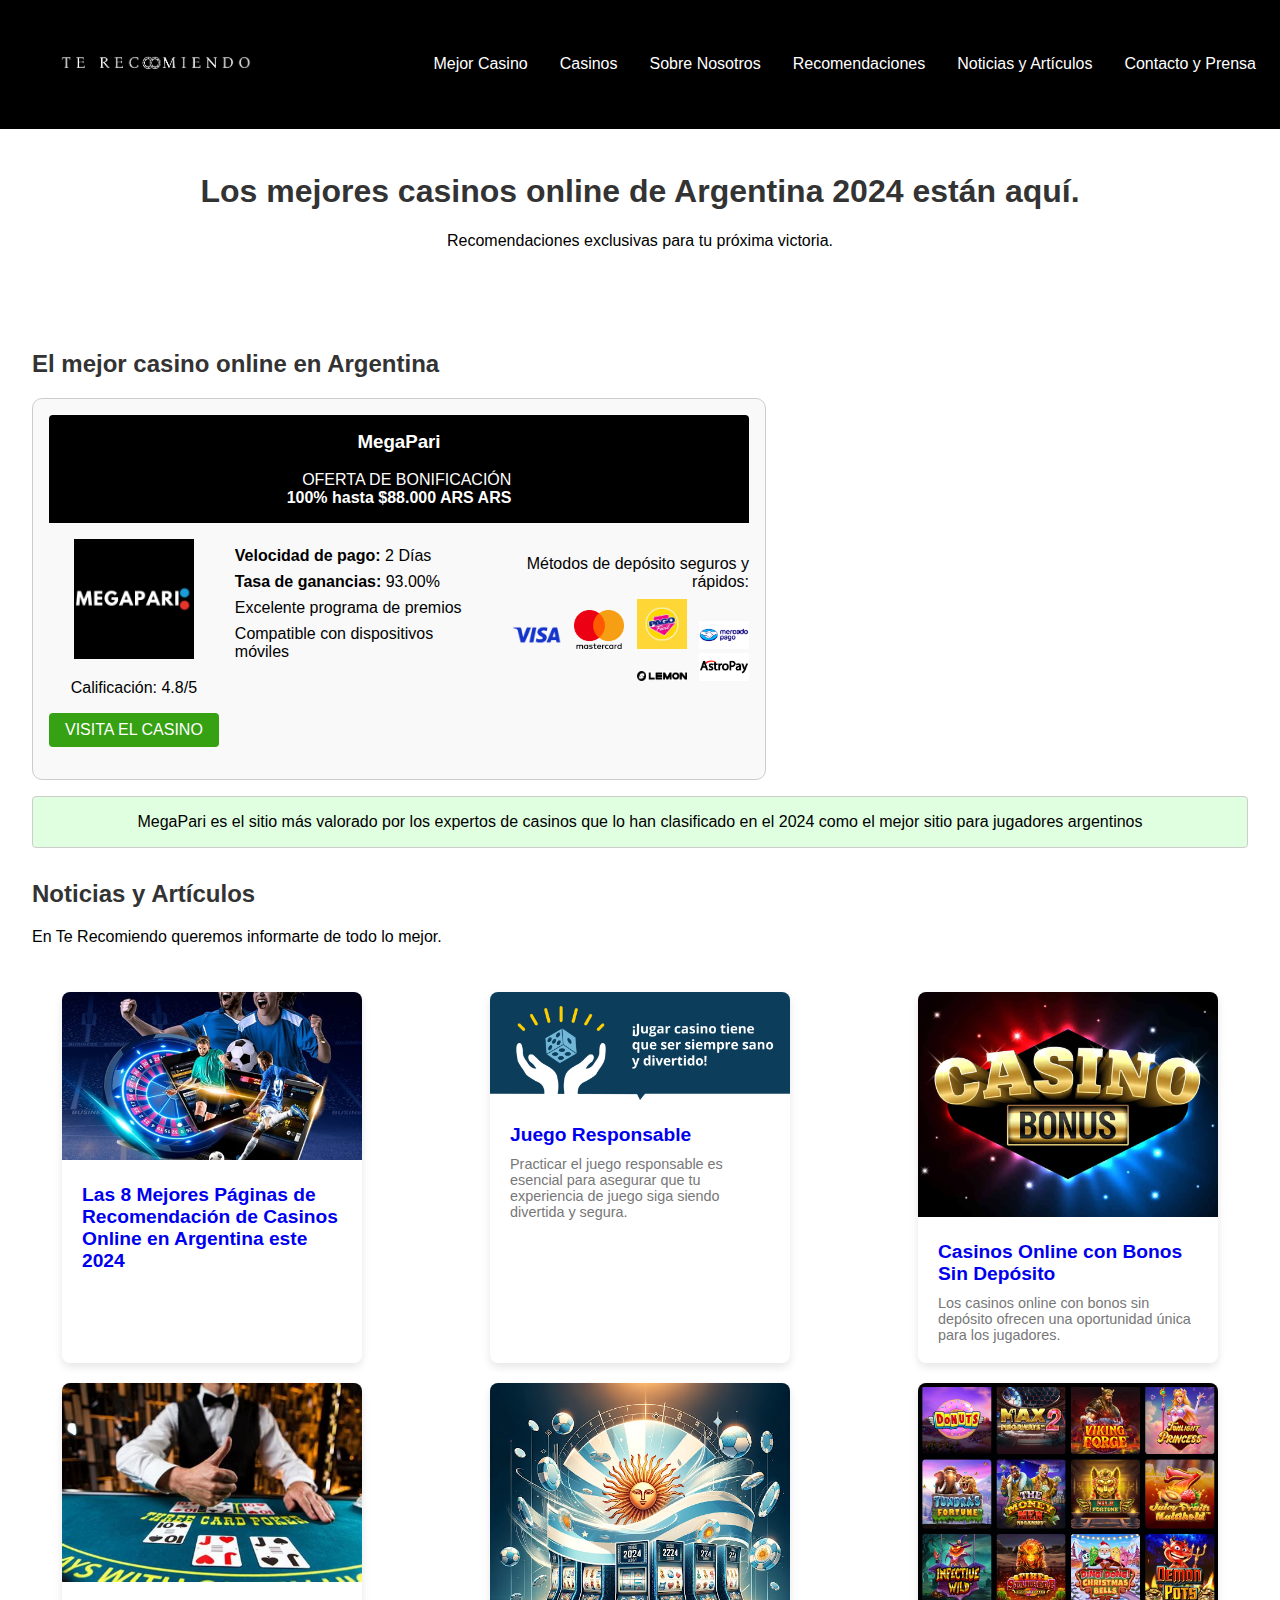
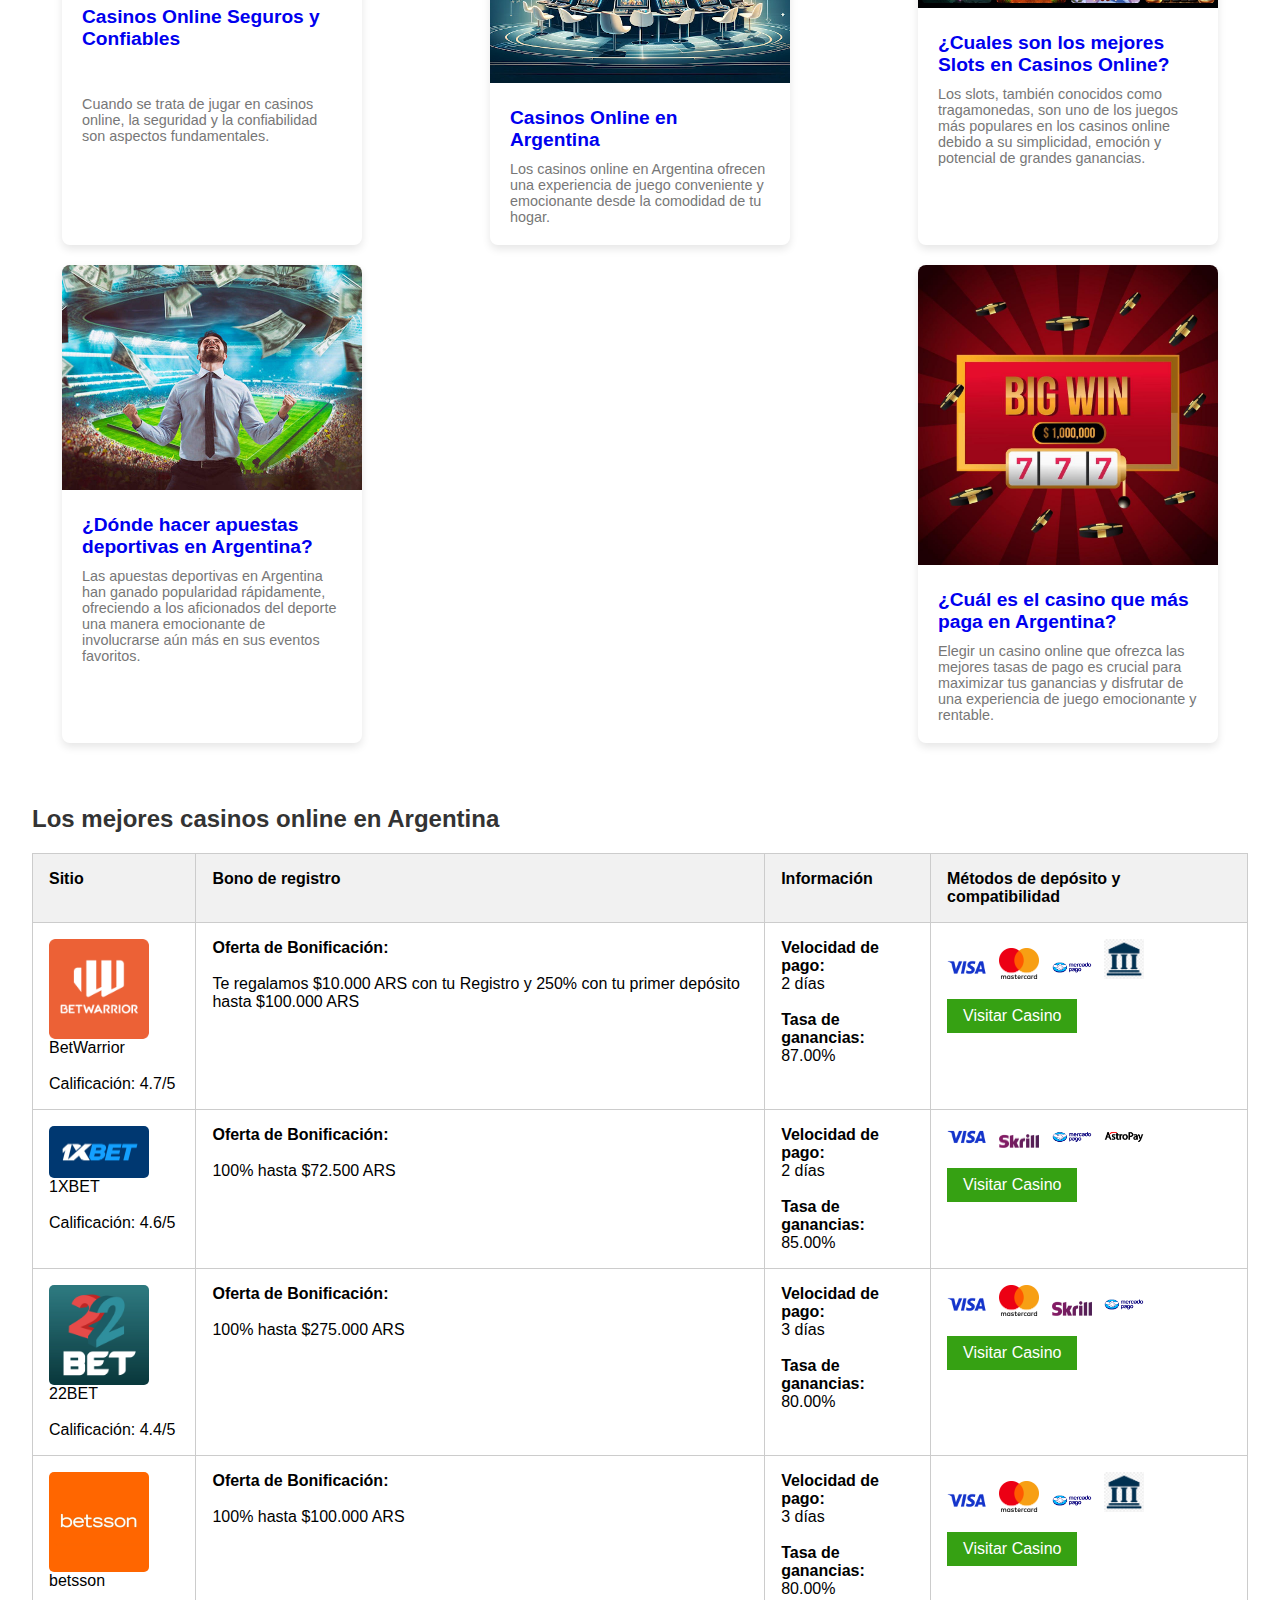
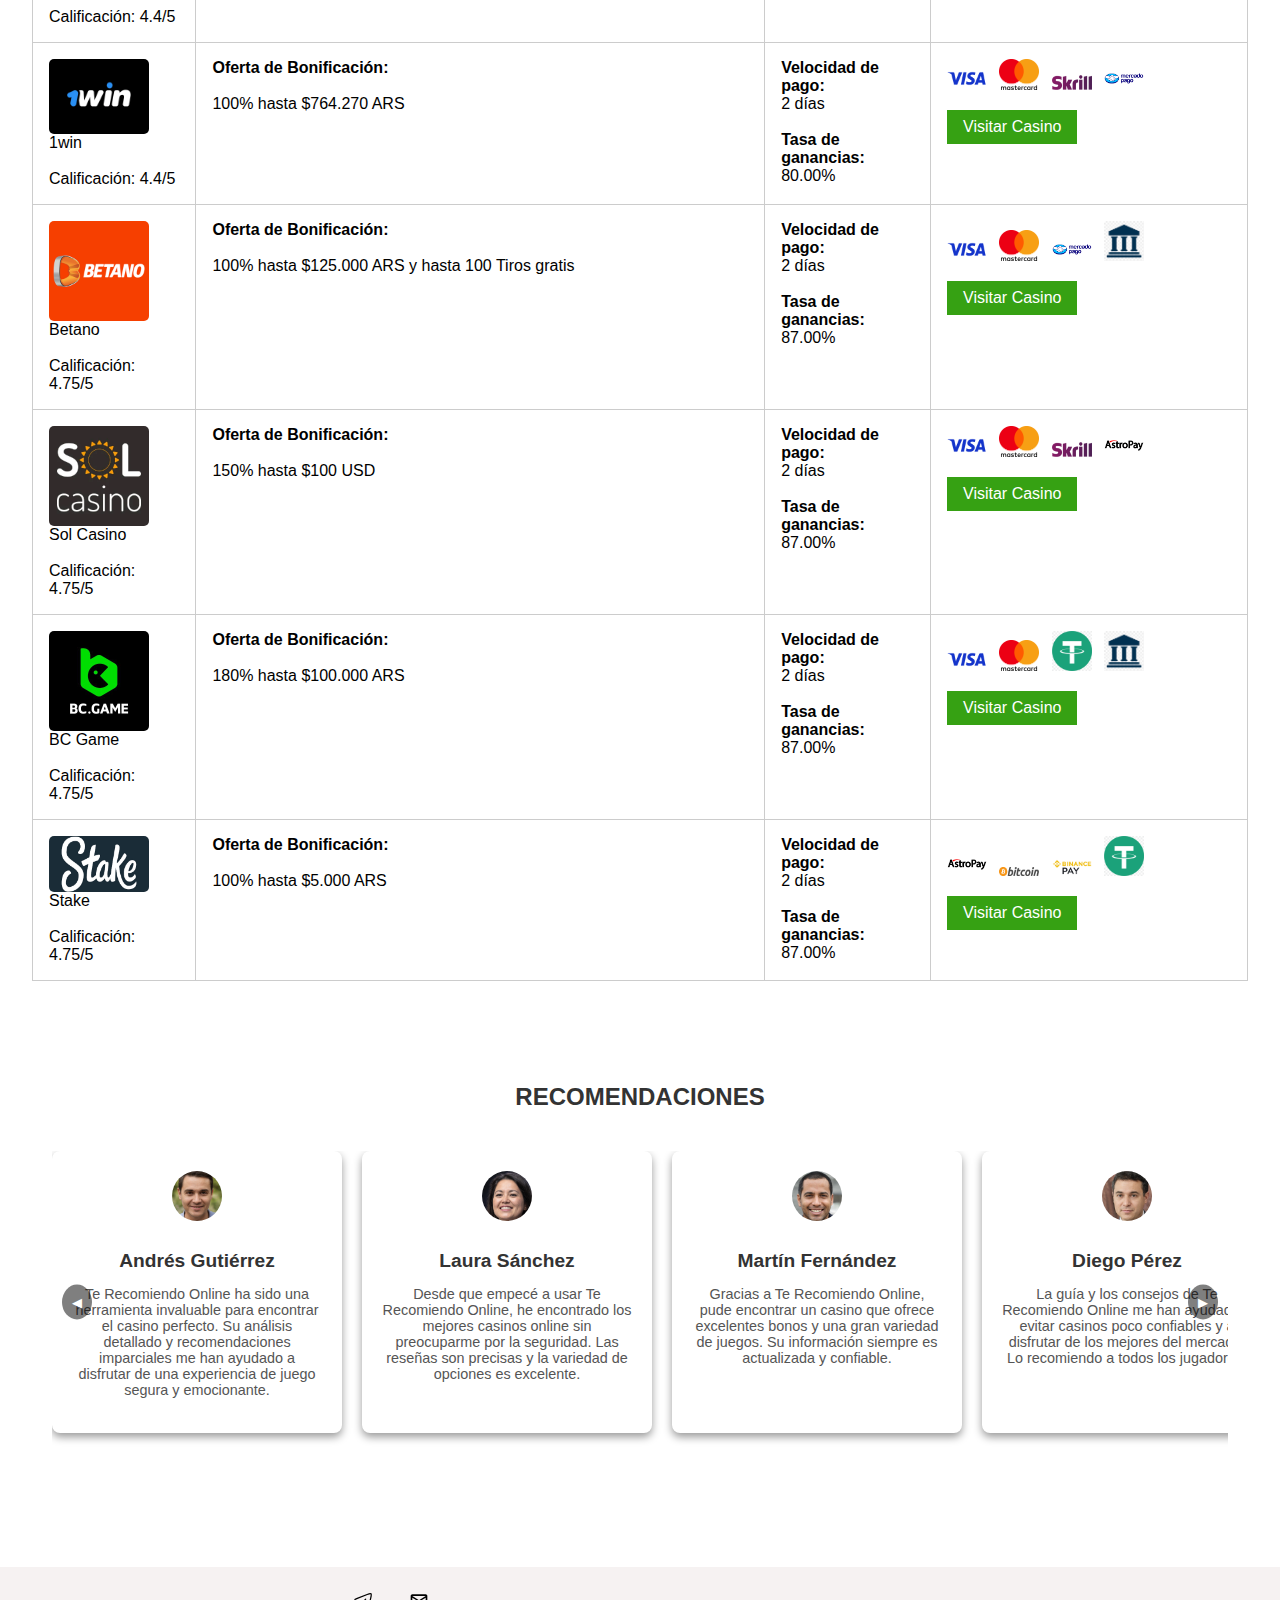
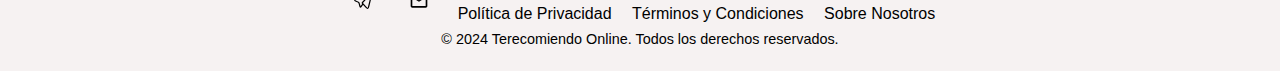
==== index.html @ bb2b89af "second commit" ====
<!DOCTYPE html>
<html lang="es">
<head>
    <meta charset="UTF-8">
    <meta name="viewport" content="width=device-width, initial-scale=1.0">
    <meta name="description" content="Las mejores recomendaciones de casinos online. Encuentra los mejores casinos y bonos para jugar, divertirte y ganar.">
    <title>Terecomiendo Online - Recomendaciones de Casinos online</title>
    <link rel="stylesheet" href="/styles/styles.css">
    <link rel="icon" href="./IMG/icon.jpg">
</head>
<!-- Google tag (gtag.js) -->
<script async src="https://www.googletagmanager.com/gtag/js?id=G-7JYGDJ4YCG"></script>
<script>
  window.dataLayer = window.dataLayer || [];
  function gtag(){dataLayer.push(arguments);}
  gtag('js', new Date());

  gtag('config', 'G-7JYGDJ4YCG');
</script>
<body>
    <header>
        <nav>
            <div class="logo">
                <a href="index.html">
                    <img src="./IMG/TRC.png" alt="Terecomiendo Online">
                </a>
            </div>
            <ul class="nav-links">
                <li><a href="#mejor-casino">Mejor Casino</a></li>
                <li><a href="#otros-casinos">Casinos</a></li>
                <li><a href="./pages/sobre-nosotros.html">Sobre Nosotros</a></li>
                <li><a href="#testimonial-carousel">Recomendaciones</a></li>
                <li><a href="#guiaTexth2">Noticias y Artículos</a></li>
                <li><a href="pages/contacto-y-prensa.html">Contacto y Prensa</a></li>
            </ul>
            <button class="nav-toggle" aria-label="toggle navigation">
                <span class="hamburger"></span>
            </button>
        </nav>
        
    </header>

    <main>
        <section id="inicio">
            <h1>Los mejores casinos online de Argentina 2024 están aquí.</h1>
            <p id="subInicio">Recomendaciones exclusivas para tu próxima victoria.</p>
        </section>

        <section id="mejor-casino">
            <h2>El mejor casino online en Argentina</h2>
            <div class="casino-destacado">
                <div class="casino-destacado-header">
                    <h3 id="textmp">MegaPari</h3><br>
                    <div class="casino-destacado-bonificacion">
                        <p>OFERTA DE BONIFICACIÓN</p>
                        <p><strong>100% hasta $88.000 ARS ARS</strong></p>
                    </div>
                </div>
                <div class="casino-destacado-info">
                    <div class="casino-destacado-logo">
                        <a href="https://refpaiozdg.top/L?tag=d_3089223m_25437c_&site=3089223&ad=25437&r=registration/" target="_blank">
                        <img src="./IMG/unnamed.png" alt="Logo de MegaPari">
                        </a>
                        
                        <p class="calificacion">Calificación: 4.8/5 <i class="icono-info"></i></p>
                        <a href="https://refpaiozdg.top/L?tag=d_3089223m_25437c_&site=3089223&ad=25437&r=registration/" target="_blank" class="boton">VISITA EL CASINO</a>
                    </div>
                    <div class="casino-destacado-detalles">
                        <p><strong>Velocidad de pago:</strong> 2 Días</p>
                        <p><strong>Tasa de ganancias:</strong> 93.00%</p>
                        <ul>
                            <li></li>
                            <li>Excelente programa de premios</li>
                            <li>Compatible con dispositivos móviles</li>
                        </ul>
                    </div>
                    <div class="casino-destacado-metodos">
                        <p>Métodos de depósito seguros y rápidos:</p>
                        <img src="./IMG/VISA-Logo.png" alt="Visa" class="metodo-deposito">
                        <img src="./IMG/Mastercard-logo.svg.png" alt="MasterCard" class="metodo-deposito">
                        <img src="./IMG/pagoFacil.jpeg" alt="Skrill" class="metodo-deposito">
                        <img src="./IMG/mplogo.png" alt="Neteller" class="metodo-deposito">
                        <img src="./IMG/lemon.png" alt="PayPal" class="metodo-deposito">
                        <img src="./IMG/Astropay.png" alt="AstroPay" class="metodo-deposito">
                    </div>
                </div>
            </div>
            <p class="casino-destacado-nota">MegaPari es el sitio más valorado por los expertos de casinos que lo han clasificado en el 2024 como el mejor sitio para jugadores argentinos</p>
        </section>

        <section id="guiaTexth2">
            <h2>Noticias y Artículos</h2>
            <p id="guiaTexthp">En Te Recomiendo queremos informarte de todo lo mejor.</p>
            <section class="card-container">
                <div class="card">
                    <img src="./IMG/MejoresCasinosOnline.jpg" alt="Mejores casinos online">
                    <div class="card-content">
                        <h3>
                        <a style="text-decoration: none;"href="./pages/Las-8-Mejores-Paginas-de-Recomendación-de-Casinos-Online-en-Argentina-este-2024.html" target="_blank">
                          Las 8 Mejores Páginas de Recomendación de Casinos Online en Argentina este 2024 </a>
                        </h3><br>
                        
                    </div>
                </div>
                <div class="card">
                    <img src="./IMG/bonosCasino.png" alt="Bonos de Casinos">
                    <div class="card-content">
                        <h3>
                            <a style="text-decoration: none;"href="./pages/juego-responsable.html" target="_blank" >Juego Responsable</a>
                        </h3>
                        <p>Practicar el juego responsable es esencial para asegurar que tu experiencia de juego siga siendo divertida y segura.</p><br><br><br><br>
                        <p></p>
                    </div>
                </div>
                <!-- Añade más tarjetas aquí -->
                <div class="card">
                    <img src="./IMG/bonoSinDepo.webp" alt="Bonos sin depósito">
                    <div class="card-content">
                        <h3>
                            <a style="text-decoration: none;"href="pages/Casinos-Online-con-Bonos-Sin-Depósito.html" target="_blank" >Casinos Online con Bonos Sin Depósito</a></h3>
                        <p>Los casinos online con bonos sin depósito ofrecen una oportunidad única para los jugadores.</p>
                    </div>
                </div>
                <div class="card">
                    <img src="./IMG/casinosConfiables.jpeg" alt="Casinos confiables">
                    <div class="card-content">
                        <h3>
                            <a style="text-decoration: none;"href="pages/Casinos-Online-Seguros-y-Confiables.html" target="_blank" >Casinos Online Seguros y Confiables</a>
                        </h3><br><br>
                        <p>Cuando se trata de jugar en casinos online, la seguridad y la confiabilidad son aspectos fundamentales.</p>
                    </div>
                </div>
                <div class="card">
                    <img src="./IMG/casinosEnArgentina.jpg" alt="Casinos Virtuales en Argentina">
                    <div class="card-content">
                        <h3>
                            <a style="text-decoration: none;"href="pages/Casinos-Online-en-Argentina.html" target="_blank" >Casinos Online en Argentina</a>
                        </h3>
                        <p>Los casinos online en Argentina ofrecen una experiencia de juego conveniente y emocionante desde la comodidad de tu hogar.</p>
                    </div>
                </div>
                <div class="card">
                    <img src="./IMG/MejoresSlots.jpg" alt="Mejores Slots">
                    <div class="card-content">
                        <h3>
                            <a style="text-decoration: none;"href="pages/Cuales-son-los-mejores-Slots-en-Casinos-Online.html" target="_blank" >¿Cuales son los mejores Slots en Casinos Online?</a>
                        </h3>
                        <p>Los slots, también conocidos como tragamonedas, son uno de los juegos más populares en los casinos online debido a su simplicidad, emoción y potencial de grandes ganancias.</p>
                    </div>
                </div>
                <div class="card">
                    <img src="./IMG/apuestasDeportivas.jpg" alt="Apuestas Deportivas">
                    <div class="card-content">
                        <h3>
                            <a style="text-decoration: none;"href="pages/Dónde-hacer-apuestas-deportivas-en-Argentina.html" target="_blank" >¿Dónde hacer apuestas deportivas en Argentina?</a>
                        </h3>
                        <p>Las apuestas deportivas en Argentina han ganado popularidad rápidamente, ofreciendo a los aficionados del deporte una manera emocionante de involucrarse aún más en sus eventos favoritos.</p>
                    </div>
                </div>
                <div class="card">
                    <img src="./IMG/bigwin.jpg" alt="el mejor pago">
                    <div class="card-content">
                        <h3>
                            <a style="text-decoration: none;"href="pages/Cuál-es-el-casino-que-más-paga-en-Argentina.html" target="_blank" >¿Cuál es el casino que más paga en Argentina?</a>
                        </h3>
                        <p>Elegir un casino online que ofrezca las mejores tasas de pago es crucial para maximizar tus ganancias y disfrutar de una experiencia de juego emocionante y rentable.</p>
                    </div>
                </div>
            </section>
            <!-- Añade más tarjetas aquí -->
        </section>
        

        <section id="otros-casinos">
            <h2>Los mejores casinos online en Argentina</h2>
            <table class="casino-lista">
                <thead>
                    <tr>
                        <th>Sitio</th>
                        <th>Bono de registro</th>
                        <th>Información</th>
                        <th>Métodos de depósito y compatibilidad</th>
                    </tr>
                </thead>
                <tbody>
                    <tr>
                        <td>
                            <a href="https://media.betwarrior.bet/redirect.aspx?pid=9849&bid=3060" target="_blank">
                                <img src="./IMG/betW.webp" alt="Logo de Bet Warrior" class="logo-casino">
                            </a>
                            
                            <div>BetWarrior</div><br>
                            <div>Calificación: 4.7/5</div>
                        </td>
                        <td>
                            <div id="oBText">Oferta de Bonificación:</div><br>
                            <div>Te regalamos $10.000 ARS con tu Registro y 250% con tu primer depósito hasta $100.000 ARS</div>
                        </td>
                        <td>
                            <div id="oBText">Velocidad de pago:</div>
                            <span>2 días</span><br><br>
                            <div id="oBText">Tasa de ganancias:</div>
                                <span>87.00%</span>
                        </td>
                        <td>
                            <img src="./IMG/VISA-Logo.png" alt="Visa" class="metodo-deposito">
                            <img src="/IMG/Mastercard-logo.svg.png" alt="MasterCard" class="metodo-deposito">
                            <img src="./IMG/mplogo.png" alt="Mercado Pago" class="metodo-deposito">
                            <img src="./IMG/transf.png" alt="Transferencia" class="metodo-deposito">
                            <a href="https://media.betwarrior.bet/redirect.aspx?pid=9849&bid=3060" target="_blank" class="boton">Visitar Casino</a>
                        </td>
                    </tr>
                    <tr>
                        <td>
                            <a href="https://refpa7921972.top/L?tag=d_3353317m_1599c_&site=3353317&ad=1599&r=registration" target="_blank">
                                <img src="./IMG/1xbet.jpg" alt="Logo de 1xbet" class="logo-casino">
                            </a>
                            <div>1XBET</div><br>
                            <div>Calificación: 4.6/5</div>
                        </td>
                        <td>
                            <div id="oBText">Oferta de Bonificación:</div><br>
                            <div>100% hasta $72.500 ARS</div>
                        </td>
                        <td>
                            <div id="oBText">Velocidad de pago:</div>
                            <span>2 días</span><br><br>
                            <div id="oBText">Tasa de ganancias:</div>
                                <span>85.00%</span>
                        </td>
                        <td>
                            <img src="./IMG/VISA-Logo.png" alt="Visa" class="metodo-deposito">
                            <img src="./IMG/Skrill_logo.svg.png" alt="Skrill" class="metodo-deposito">
                            <img src="./IMG/mplogo.png" alt="Mercado Pago" class="metodo-deposito">
                            <img src="./IMG/Astropay.png" alt="AstroPay" class="metodo-deposito">
                            <a href="https://refpa7921972.top/L?tag=d_3353317m_1599c_&site=3353317&ad=1599&r=registration" target="_blank" class="boton">Visitar Casino</a>
                        </td>
                    </tr>
                    <tr>
                        <td>
                            <a href="https://welcome.toptrendyinc.com/redirect.aspx?pid=91284&bid=1555&lpid=104" target="_blank">
                                <img src="./IMG/22bet-peru.jpg" alt="Logo de 22bet" class="logo-casino">
                            </a>
                            <div>22BET</div><br>
                            <div>Calificación: 4.4/5</div>
                        </td>
                        <td>
                            <div id="oBText">Oferta de Bonificación:</div><br>
                            <div>100% hasta $275.000 ARS</div>
                        </td>
                        <td>
                            <div id="oBText">Velocidad de pago:</div>
                            <span>3 días</span><br><br>
                            <div id="oBText">Tasa de ganancias:</div>
                                <span>80.00%</span>
                        </td>
                        <td>
                            <img src="./IMG/VISA-Logo.png" alt="Visa" class="metodo-deposito">
                            <img src="/IMG/Mastercard-logo.svg.png" alt="MasterCard" class="metodo-deposito">
                            <img src="./IMG/Skrill_logo.svg.png" alt="Skrill" class="metodo-deposito">
                            <img src="./IMG/mplogo.png" alt="Mercado Pago" class="metodo-deposito">
                            <a href="https://welcome.toptrendyinc.com/redirect.aspx?pid=91284&bid=1555&lpid=104" target="_blank" class="boton">Visitar Casino</a>
                        </td>
                    </tr>
                    <tr>
                        <td>
                            <a href="https://record.caba.betsson.bet.ar/_4Li_miPDtEPfeH1R4yNo9GNd7ZgqdRLk/1" target="_blank">
                            <img src="./IMG/descarga.webp" alt="Logo de betsson" class="logo-casino">
                            </a>
                            <div>betsson</div><br>
                            <div>Calificación: 4.4/5</div>
                        </td>
                        <td>
                            <div id="oBText">Oferta de Bonificación:</div><br>
                            <div>100% hasta $100.000 ARS</div>
                        </td>
                        <td>
                            <div id="oBText">Velocidad de pago:</div>
                            <span>3 días</span><br><br>
                            <div id="oBText">Tasa de ganancias:</div>
                                <span>80.00%</span>
                        </td>
                        <td>
                            <img src="./IMG/VISA-Logo.png" alt="Visa" class="metodo-deposito">
                            <img src="/IMG/Mastercard-logo.svg.png" alt="MasterCard" class="metodo-deposito">
                            <img src="./IMG/mplogo.png" alt="Mercado Pago" class="metodo-deposito">
                            <img src="./IMG/transf.png" alt="Trasferencia" class="metodo-deposito">
                            <a href="https://record.caba.betsson.bet.ar/_4Li_miPDtEPfeH1R4yNo9GNd7ZgqdRLk/1" target="_blank" class="boton">Visitar Casino</a>
                        </td>
                    </tr>
                    <tr>
                        <td>
                            <a href="https://1wnurc.com/?sub1=1WINBONOABRIL#fjq9" target="_blank">
                            <img src="./IMG/1win.webp" alt="Logo de Codere" class="logo-casino">
                            </a>                     
                            <div>1win</div><br>
                            <div>Calificación: 4.4/5</div>
                        </td>
                        <td>
                            <div id="oBText">Oferta de Bonificación:</div><br>
                            <div>100% hasta $764.270 ARS</div>
                        </td>
                        <td>
                            <div id="oBText">Velocidad de pago:</div>
                            <span>2 días</span><br><br>
                            <div id="oBText">Tasa de ganancias:</div>
                                <span>80.00%</span>
                        </td>
                        <td>
                            <img src="./IMG/VISA-Logo.png" alt="Visa" class="metodo-deposito">
                            <img src="/IMG/Mastercard-logo.svg.png" alt="MasterCard" class="metodo-deposito">
                            <img src="./IMG/Skrill_logo.svg.png" alt="Skrill" class="metodo-deposito">
                            <img src="./IMG/mplogo.png" alt="Mercado pago" class="metodo-deposito">
                            <a href="https://1wnurc.com/?sub1=1WINBONOABRIL#fjq9" target="_blank" class="boton">Visitar Casino</a>
                        </td>
                    </tr>
                    <tr>
                        <td>
                            <a href="https://gml-grp.com/C.ashx?btag=a_44361b_3280c_&affid=14740&siteid=44361&adid=3280&c=G-7JYGDJ4YCG" target="_blank">
                            <img src="./IMG/betano-logo-9D8AC1F4E0-seeklogo.com.png" alt="Logo de Betano" class="logo-casino">
                            </a>
                            
                            <div>Betano</div><br>
                            <div>Calificación: 4.75/5</div>
                        </td>
                        <td>
                            <div id="oBText">Oferta de Bonificación:</div><br>
                            <div>100% hasta $125.000 ARS y hasta 100 Tiros gratis</div>
                        </td>
                        <td>
                            <div id="oBText">Velocidad de pago:</div>
                            <span>2 días</span><br><br>
                            <div id="oBText">Tasa de ganancias:</div>
                                <span>87.00%</span>
                        </td>
                        <td>
                            <img src="./IMG/VISA-Logo.png" alt="Visa" class="metodo-deposito">
                            <img src="/IMG/Mastercard-logo.svg.png" alt="MasterCard" class="metodo-deposito">
                            <img src="./IMG/mplogo.png" alt="Skrill" class="metodo-deposito">
                            <img src="./IMG/transf.png" alt="Skrill" class="metodo-deposito">
                            <a href="https://gml-grp.com/C.ashx?btag=a_44361b_3280c_&affid=14740&siteid=44361&adid=3280&c=G-7JYGDJ4YCG" target="_blank" class="boton">Visitar Casino</a>
                        </td>
                    </tr>
                    <tr>
                        <td>
                            <a href="https://solcasino.life/ceec146c0" target="_blank">
                            <img src="./IMG/Sol-Casino-400x400-1.webp" alt="Logo de Sol Casino" class="logo-casino">
                            </a>
                            
                            <div>Sol Casino</div><br>
                            <div>Calificación: 4.75/5</div>
                        </td>
                        <td>
                            <div id="oBText">Oferta de Bonificación:</div><br>
                            <div>150% hasta $100 USD</div>
                        </td>
                        <td>
                            <div id="oBText">Velocidad de pago:</div>
                            <span>2 días</span><br><br>
                            <div id="oBText">Tasa de ganancias:</div>
                                <span>87.00%</span>
                        </td>
                        <td>
                            <img src="./IMG/VISA-Logo.png" alt="Visa" class="metodo-deposito">
                            <img src="/IMG/Mastercard-logo.svg.png" alt="MasterCard" class="metodo-deposito">
                            <img src="./IMG/Skrill_logo.svg.png" alt="Skrill" class="metodo-deposito">
                            <img src="./IMG/Astropay.png" alt="Astro pay" class="metodo-deposito">
                            <a href="https://solcasino.life/ceec146c0" target="_blank" class="boton">Visitar Casino</a>
                        </td>
                    </tr>
                    <tr>
                        <td>
                            <a href="https://bc.game/i-1voro6ocz-n/" target="_blank">
                            <img src="./IMG/bcgame.jpeg" alt="Logo de bC Game" class="logo-casino">
                            </a>
                            <div>BC Game</div><br>
                            <div>Calificación: 4.75/5</div>
                        </td>
                        <td>
                            <div id="oBText">Oferta de Bonificación:</div><br>
                            <div>180% hasta $100.000 ARS</div>
                        </td>
                        <td>
                            <div id="oBText">Velocidad de pago:</div>
                            <span>2 días</span><br><br>
                            <div id="oBText">Tasa de ganancias:</div>
                                <span>87.00%</span>
                        </td>
                        <td>
                            <img src="./IMG/VISA-Logo.png" alt="Visa" class="metodo-deposito">
                            <img src="/IMG/Mastercard-logo.svg.png" alt="MasterCard" class="metodo-deposito">
                            <img src="./IMG/usdtlogo.png" alt="USDT" class="metodo-deposito">
                            <img src="./IMG/transf.png" alt="Transferencia" class="metodo-deposito">
                            <a href="https://bc.game/i-1voro6ocz-n/" target="_blank" class="boton">Visitar Casino</a>
                        </td>
                    </tr>
                    <tr>
                        <td>
                            <a href="https://stake.com/?c=X79rMQr5" target="_blank">
                            <img src="./IMG/eab42419ab.png" alt="Logo de Stake" class="logo-casino">
                            </a>
                            
                            <div>Stake</div><br>
                            <div>Calificación: 4.75/5</div>
                        </td>
                        <td>
                            <div id="oBText">Oferta de Bonificación:</div><br>
                            <div>100% hasta $5.000 ARS</div>
                        </td>
                        <td>
                            <div id="oBText">Velocidad de pago:</div>
                            <span>2 días</span><br><br>
                            <div id="oBText">Tasa de ganancias:</div>
                                <span>87.00%</span>
                    
                        </td>
                        <td>
                            <img src="./IMG/Astropay.png" alt="AstroPay" class="metodo-deposito">
                            <img src="./IMG/btclogo.png" alt="BTC" class="metodo-deposito">
                            <img src="./IMG/binancepay.png" alt="Binance Pay" class="metodo-deposito">
                            <img src="./IMG/usdtlogo.png" alt="USDT" class="metodo-deposito">
                            <a href="https://stake.com/?c=X79rMQr5" target="_blank" class="boton">Visitar Casino</a>
                        </td>
                    </tr>
                    <!-- Añadir más casinos según sea necesario -->
                </tbody>
            </table>
        </section>

        <section class="testimonial-section">
            <h2>RECOMENDACIONES</h2>
            <div class="carousel-container">
                <button class="carousel-control left" id="left-arrow">&#9664;</button>
                <div class="testimonial-carousel" id="testimonial-carousel">
                    <div class="testimonial">
                        <img src="./IMG/persona1.png" alt="Andrés Gutiérrez">
                        <h3>Andrés Gutiérrez</h3>
                        <p>Te Recomiendo Online ha sido una herramienta invaluable para encontrar el casino perfecto. Su análisis detallado y recomendaciones imparciales me han ayudado a disfrutar de una experiencia de juego segura y emocionante.</p>
                    </div>
                    <div class="testimonial">
                        <img src="./IMG/persona4.png" alt="Laura Sánchez">
                        <h3>Laura Sánchez</h3>
                        <p>Desde que empecé a usar Te Recomiendo Online, he encontrado los mejores casinos online sin preocuparme por la seguridad. Las reseñas son precisas y la variedad de opciones es excelente.</p>
                    </div>
                    <div class="testimonial">
                        <img src="./IMG/persona2.png" alt="Martín Fernández">
                        <h3>Martín Fernández</h3>
                        <p>Gracias a Te Recomiendo Online, pude encontrar un casino que ofrece excelentes bonos y una gran variedad de juegos. Su información siempre es actualizada y confiable.</p>
                    </div>
                    <div class="testimonial">
                        <img src="./IMG/persona3.png" alt="Diego Pérez">
                        <h3>Diego Pérez</h3>
                        <p>La guía y los consejos de Te Recomiendo Online me han ayudado a evitar casinos poco confiables y a disfrutar de los mejores del mercado. Lo recomiendo a todos los jugadores.</p>
                    </div>
                    <div class="testimonial">
                        <img src="./IMG/persona8.jpg" alt="Ana Tinetti">
                        <h3>Ana Tinetti</h3>
                        <p>Me encanta Te Recomiendo Online porque sus recomendaciones son siempre acertadas. He probado varios casinos sugeridos por ellos y todos han superado mis expectativas.</p>
                    </div>
                    <div class="testimonial">
                        <img src="./IMG/persona5.png" alt="Juan López">
                        <h3>Juan López</h3>
                        <p>Te Recomiendo Online es mi página de referencia cuando busco nuevos casinos para probar. Su enfoque en la seguridad y la variedad de juegos es insuperable.</p>
                    </div>
                    <div class="testimonial">
                        <img src="./IMG/persona6.jpeg" alt="Roberto Martínez">
                        <h3>Roberto Martínez</h3>
                        <p>La claridad y la profundidad de las reseñas en Te Recomiendo Online me han permitido tomar decisiones informadas y disfrutar de mis juegos favoritos con total tranquilidad.</p>
                    </div>
                    <div class="testimonial">
                        <img src="./IMG/persona7.jpeg" alt="Carlos Francicca">
                        <h3>Carlos Francicca</h3>
                        <p>Como jugador habitual, siempre busco nuevas opciones de casinos y Te Recomiendo Online nunca me ha decepcionado. Sus reseñas detalladas y objetivas son muy útiles.</p>
                    </div>
                </div>
                <button class="carousel-control right" id="right-arrow">&#9654;</button>
            </div>
        </section>
    </main>

    <footer>
        <div class="footer-content">
            <a href="https://t.me/Terecomiendo_online">
            <svg xmlns="http://www.w3.org/2000/svg" width="20px" height="20px" viewBox="0 0 24 24"><path fill="none" stroke="currentColor" stroke-linecap="round" stroke-linejoin="round" stroke-width="1.5" d="m11.985 15.408l3.242 3.686c1.2 1.365 1.801 2.048 2.43 1.881c.628-.166.844-1.064 1.275-2.861l2.39-9.968c.665-2.768.997-4.151.259-4.834s-2.017-.175-4.575.84L5.14 8.865c-2.046.813-3.069 1.219-3.134 1.917a1 1 0 0 0 0 .214c.063.699 1.084 1.108 3.128 1.927c.925.371 1.388.557 1.72.912q.056.06.108.124c.306.38.436.88.697 1.876l.489 1.867c.253.97.38 1.456.713 1.522s.622-.336 1.201-1.141zm0 0l-.317-.33c-.362-.378-.543-.566-.543-.8s.18-.423.543-.8l3.573-3.724" color="currentColor"/></svg>
            </a>
            <a href="terecomiendo.online@gmail.com">
                <svg xmlns="http://www.w3.org/2000/svg" width="20px" height="20px" viewBox="0 0 24 24"><path fill="currentColor" d="M4 20q-.825 0-1.412-.587T2 18V6q0-.825.588-1.412T4 4h16q.825 0 1.413.588T22 6v12q0 .825-.587 1.413T20 20zm8-7L4 8v10h16V8zm0-2l8-5H4zM4 8V6v12z"/></svg>
            </a>
            <a href="./pages/Politica-de-Privacidad.html">Política de Privacidad</a>
            <a href="pages/Terminos-y-Condiciones.html">Términos y Condiciones</a>
            <a href="pages/sobre-nosotros.html">Sobre Nosotros</a>
            <p>&copy; 2024 Terecomiendo Online. Todos los derechos reservados.</p>
        </div>
    </footer>
    
    

    <script src="./scripts/scripts.js"></script>
</body>
</html>
---- styles/styles.css ----
/* Estilos base */
body {
    font-family: sans-serif;
    margin: 0;
    padding: 0;
}

header {
    background-color: black;
    color: #fff;
    padding: 1rem;
    margin-bottom: 100px;
    position: fixed;
    width: 100%;
    top: 0;
    left: 0;
    z-index: 1000;
}

main {
    padding: 2rem;
    margin-top: 120px; /* Ajusta este valor para que no se superponga el contenido inicial con el navbar */
}

/* Estilos para la barra de navegación */
nav {
    display: flex;
    justify-content: space-between;
    align-items: center;
    max-width: 1200px;
    margin: 0 auto;
    padding: 0 1rem;
}

.logo img {
    width: 200px;
    height: auto;
}

.nav-links {
    list-style: none;
    display: flex;
    margin: 0;
    padding: 0;
}

.nav-links li {
    margin-left: 2rem;
}

.nav-links a {
    color: #fff;
    text-decoration: none;
    font-size: 1rem;
    transition: color 0.3s ease;
}

.nav-links a:hover {
    color: #35bd07;
}

/* Botón de toggle */
.nav-toggle {
    display: none;
    flex-direction: column;
    cursor: pointer;
}

.nav-toggle .hamburger {
    height: 2px;
    width: 25px;
    background: #fff;
    border-radius: 5px;
    position: relative;
}

.nav-toggle .hamburger::before,
.nav-toggle .hamburger::after {
    content: '';
    position: absolute;
    height: 100%;
    width: 100%;
    background: inherit;
    border-radius: inherit;
    transition: transform 0.3s ease;
}

.nav-toggle .hamburger::before {
    transform: translateY(-8px);
}

.nav-toggle .hamburger::after {
    transform: translateY(8px);
}

/* Estilos responsivos */
@media (max-width: 768px) {
    .nav-links {
        position: absolute;
        right: 0;
        top: 70px;
        height: calc(100vh - 70px);
        background: #333;
        flex-direction: column;
        align-items: center;
        width: 100%;
        transform: translateX(100%);
        transition: transform 0.3s ease;
        display: none; /* Ocultar inicialmente */
    }

    .nav-links.open {
        display: flex; /* Mostrar cuando esté abierto */
        transform: translateX(0);
    }

    .nav-links li {
        margin: 2rem 0;
    }

    .nav-links a {
        font-size: 1.5rem;
    }

    .nav-toggle {
        display: flex;
    }

    .logo img {
        width: 150px;
    }
}

section {
    margin-bottom: 2rem;
}

h1, h2, h3 {
    color: #333;
}

#subInicio {
    text-align: center;
    margin-bottom: 100px;
}

h1 {
    text-align: center;
}

#textmp {
    color: white;
}

/* Estilos para el casino destacado */
.casino-destacado {
    border: 1px solid #ccc;
    padding: 1rem;
    width: 100%;
    max-width: 700px;
    margin-bottom: 1rem;
    background-color: #f9f9f9;
    display: flex;
    flex-direction: column;
    border-radius: 10px;
}

.casino-destacado-header {
    background-color: black;
    color: #fff;
    padding: 1rem;
    display: flex;
    justify-content: space-between;
    align-items: center;
    border-top-left-radius: 4px;
    border-top-right-radius: 4px;
    flex-direction: column;
}

.casino-destacado-header h3 {
    margin: 0;
}

.casino-destacado-bonificacion {
    text-align: right;
}

.casino-destacado-bonificacion p {
    margin: 0;
}

.casino-destacado-info {
    display: flex;
    justify-content: space-between;
    padding: 1rem 0;
}

.casino-destacado-logo {
    display: flex;
    flex-direction: column;
    align-items: center;
    text-align: center;
}

.casino-destacado-logo img {
    width: 120px;
    height: auto;
    margin-bottom: 0.5rem;
}

.casino-destacado-logo .calificacion {
    margin: 0.5rem 0;
}

.casino-destacado-logo .boton {
    display: inline-block;
    padding: 0.5rem 1rem;
    background-color: #36a113;
    color: #fff;
    text-decoration: none;
    border-radius: 4px;
    margin-top: 0.5rem;
}

.casino-destacado-logo .boton:hover {
    background-color: #35bd07;
}

.casino-destacado-detalles {
    flex: 1;
    padding: 0 1rem;
}

.casino-destacado-detalles p {
    margin: 0.5rem 0;
}

.casino-destacado-detalles ul {
    list-style-type: none;
    padding: 0;
    margin: 0;
}

.casino-destacado-detalles ul li {
    margin-bottom: 0.5rem;
}

.casino-destacado-metodos {
    text-align: right;
    flex: 1;
}

.casino-destacado-metodos p {
    margin-bottom: 0.5rem;
}

.casino-destacado-metodos .metodo-deposito {
    width: 50px;
    height: auto;
    margin-left: 0.5rem;
}

.casino-destacado-nota {
    background-color: #e0ffe0;
    padding: 1rem;
    border: 1px solid #ccc;
    margin-top: 1rem;
    text-align: center;
    border-radius: 4px;
}

#oBText {
    font-weight: bold;
}

/* Estilos responsive */
@media (max-width: 768px) {
    .casino-destacado-info {
        flex-direction: column;
        align-items: center;
        text-align: center;
    }

    .casino-destacado-detalles {
        padding: 1rem 0;
    }

    .casino-destacado-metodos {
        text-align: center;
    }

    .casino-destacado-metodos .metodo-deposito {
        margin-left: 0.5rem;
        margin-right: 0.5rem;
    }
}

.casino-lista {
    width: 100%;
    border-collapse: collapse;
    margin-bottom: 2rem;
}

.casino-lista th, .casino-lista td {
    border: 1px solid #ccc;
    padding: 1rem;
    text-align: left;
    vertical-align: top;
}

.casino-lista th {
    background-color: #f1f1f1;
    font-weight: bold;
}

.casino-lista td img.logo-casino {
    width: 100px;
    height: auto;
    object-fit: cover;
    margin-right: 1rem;
    display: block;
    border-radius: 5px;
}

.casino-lista td img.metodo-deposito {
    width: 40px;
    height: auto;
    object-fit: contain;
    margin-right: 0.5rem;
}

.casino-lista .boton {
    display: inline-block;
    padding: 0.5rem 1rem;
    background-color: #36a113;
    color: #fff;
    text-decoration: none;
    text-align: center;
    margin-top: 1rem;
}

.casino-lista .boton:hover {
    background-color: #35bd07;
}

.botonDest {
    display: inline-block;
    padding: 0.5rem 1rem;
    background-color: #36a113;
    color: #fff;
    text-decoration: none;
    text-align: center;
    margin-top: 1rem;
}

.card-container {
    display: flex;
    flex-wrap: wrap;
    justify-content: center;
    padding: 20px;
}

.card {
    background-color: #fff;
    border-radius: 8px;
    box-shadow: 0 4px 8px rgba(0, 0, 0, 0.1);
    margin: 10px;
    overflow: hidden;
    width: 100%;
    max-width: 300px;
    transition: transform 0.3s ease;
    cursor: pointer;
}

.card img {
    width: 100%;
    height: auto;
}

.card-content {
    padding: 20px;
}

.card-content h3 {
    margin: 0 0 10px;
    font-size: 1.2em;
}

.card-content p {
    color: #777;
    font-size: 0.9em;
    margin: 0;
}

.card:hover {
    transform: translateY(-5px);
}

/* Media queries for responsiveness */
@media (min-width: 600px) {
    .card {
        width: calc(50% - 40px);
    }
}

@media (min-width: 900px) {
    .card {
        width: calc(33.33% - 40px);
    }
}

@media (min-width: 1200px) {
    .card-container {
        justify-content: space-between;
    }

    .card {
        width: calc(33.33% - 20px); /* Ensures there are 3 cards per row with spacing */
    }
}

.testimonial-section {
    text-align: center;
    padding: 50px 20px;
    color: #fff;
}

.testimonial-section h2 {
    margin-bottom: 40px;
    font-size: 1.5em;
}

.carousel-container {
    position: relative;
    max-width: 100%;
    overflow: hidden;
}

.testimonial-carousel {
    display: flex;
    overflow-x: auto;
    scroll-snap-type: x mandatory;
    gap: 20px;
    padding-bottom: 20px;
    -webkit-overflow-scrolling: touch;
}

.testimonial-carousel::-webkit-scrollbar {
    display: none;
}

.testimonial {
    background-color: #fff;
    color: #000;
    border-radius: 8px;
    box-shadow: 0 4px 8px rgba(0, 0, 0, 0.4);
    flex: 0 0 auto;
    width: 300px; /* Ajustar el ancho según sea necesario */
    padding: 20px;
    scroll-snap-align: center;
}

.testimonial img {
    width: 50px;
    height: 50px;
    border-radius: 50%;
    object-fit: cover;
    margin-bottom: 15px;
}

.testimonial h3 {
    margin: 10px 0;
    font-size: 1.2em;
}

.testimonial p {
    font-size: 0.9em;
    color: #555;
}

.carousel-control {
    position: absolute;
    top: 50%;
    transform: translateY(-50%);
    background-color: rgba(0, 0, 0, 0.5);
    border: none;
    color: #fff;
    padding: 10px;
    cursor: pointer;
    z-index: 1;
    border-radius: 50%;
}

.carousel-control.left {
    left: 10px;
}

.carousel-control.right {
    right: 10px;
}

/* Media queries for responsiveness */
@media (min-width: 600px) {
    .testimonial-carousel {
        justify-content: start;
    }

    .testimonial {
        width: 200px;
    }
}

@media (min-width: 900px) {
    .testimonial {
        width: 250px;
    }
}

footer {
    background-color: #f2ececab;
    color: black;
    text-align: center;
    padding: 1rem;
    display: flex;
    justify-content: center;
    flex-wrap: wrap;
}

footer a {
    color: black;
    text-decoration: none;
    margin: 0.5rem;
    font-size: 1rem; /* Ajusta el tamaño del texto */
}

footer a:hover {
    color: #35bd07;
}

footer svg {
    margin: 0.5rem;
    width: 20px;
    height: 20px;
}

footer p {
    margin: 0.5rem;
    font-size: 0.9rem; /* Ajusta el tamaño del texto */
}

/* Estilos responsivos */
@media (max-width: 768px) {
    footer {
        flex-direction: column;
        padding: 1rem 0.5rem;
    }

    footer a {
        font-size: 0.9rem;
    }

    footer p {
        font-size: 0.8rem;
    }

    footer svg {
        width: 16px;
        height: 16px;
    }
}




/* Estilos responsive */
@media (max-width: 768px) {
    main {
        padding: 1rem;
    }

    section {
        margin-bottom: 1rem;
    }

    .casino-lista td img.logo-casino {
        width: 60px;
        height: auto;
    }

    .casino-lista td img.metodo-deposito {
        width: 40px;
        height: 40px;
    }

    .casino-lista .boton {
        padding: 0.5rem;
    }

    .botonDest {
        padding: 0.5rem;
    }
}
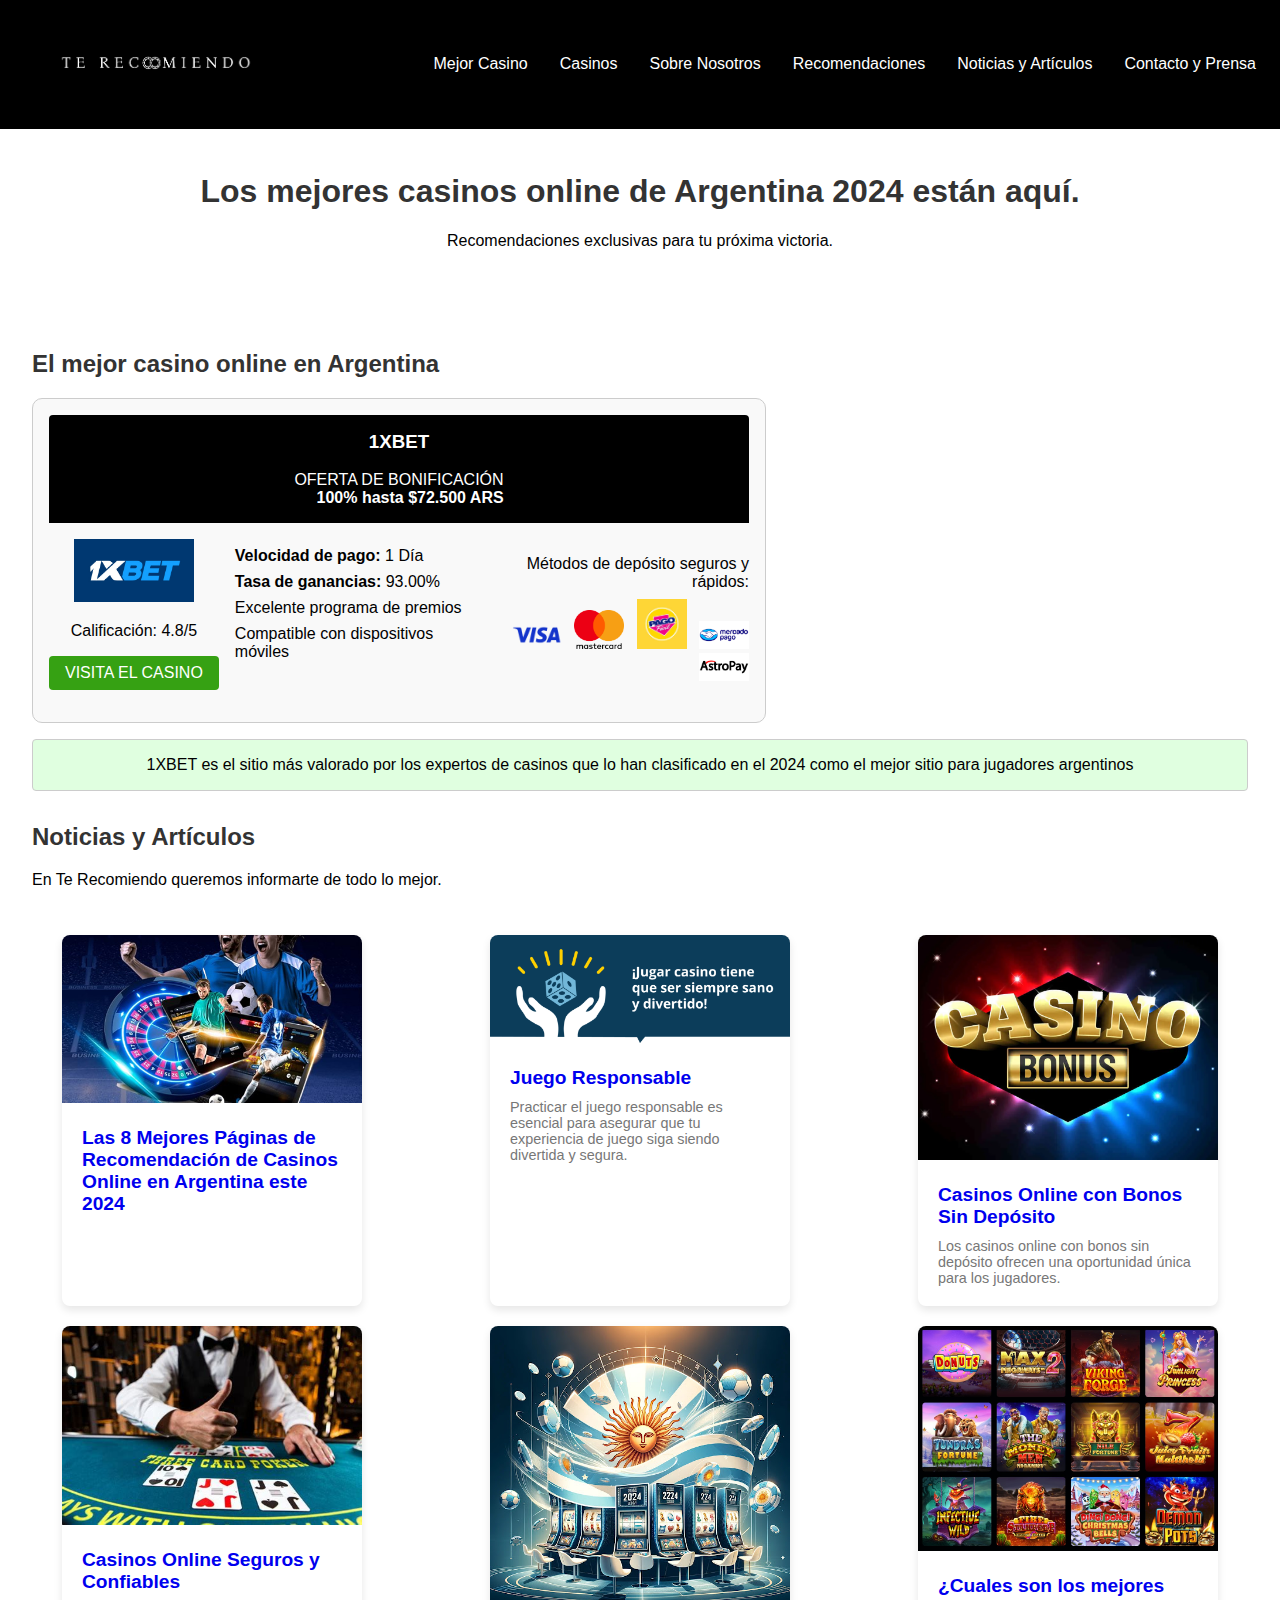
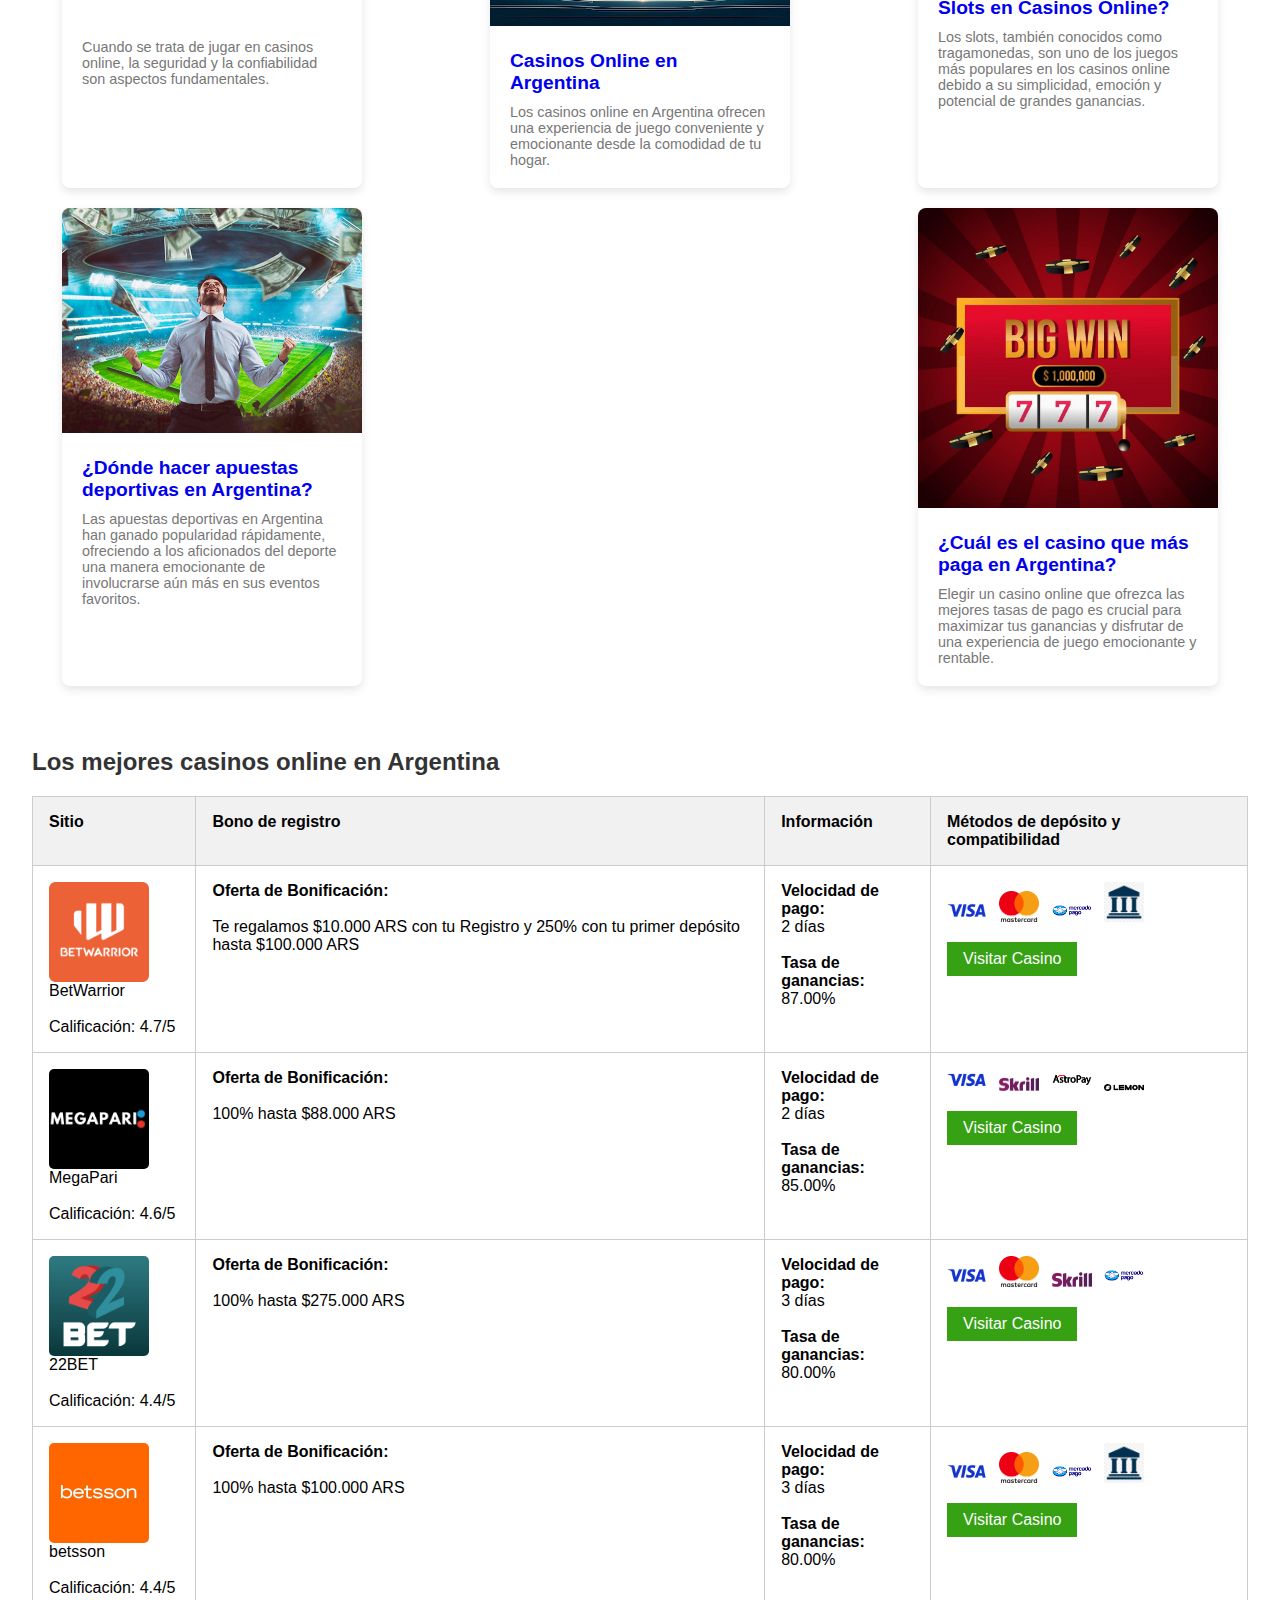
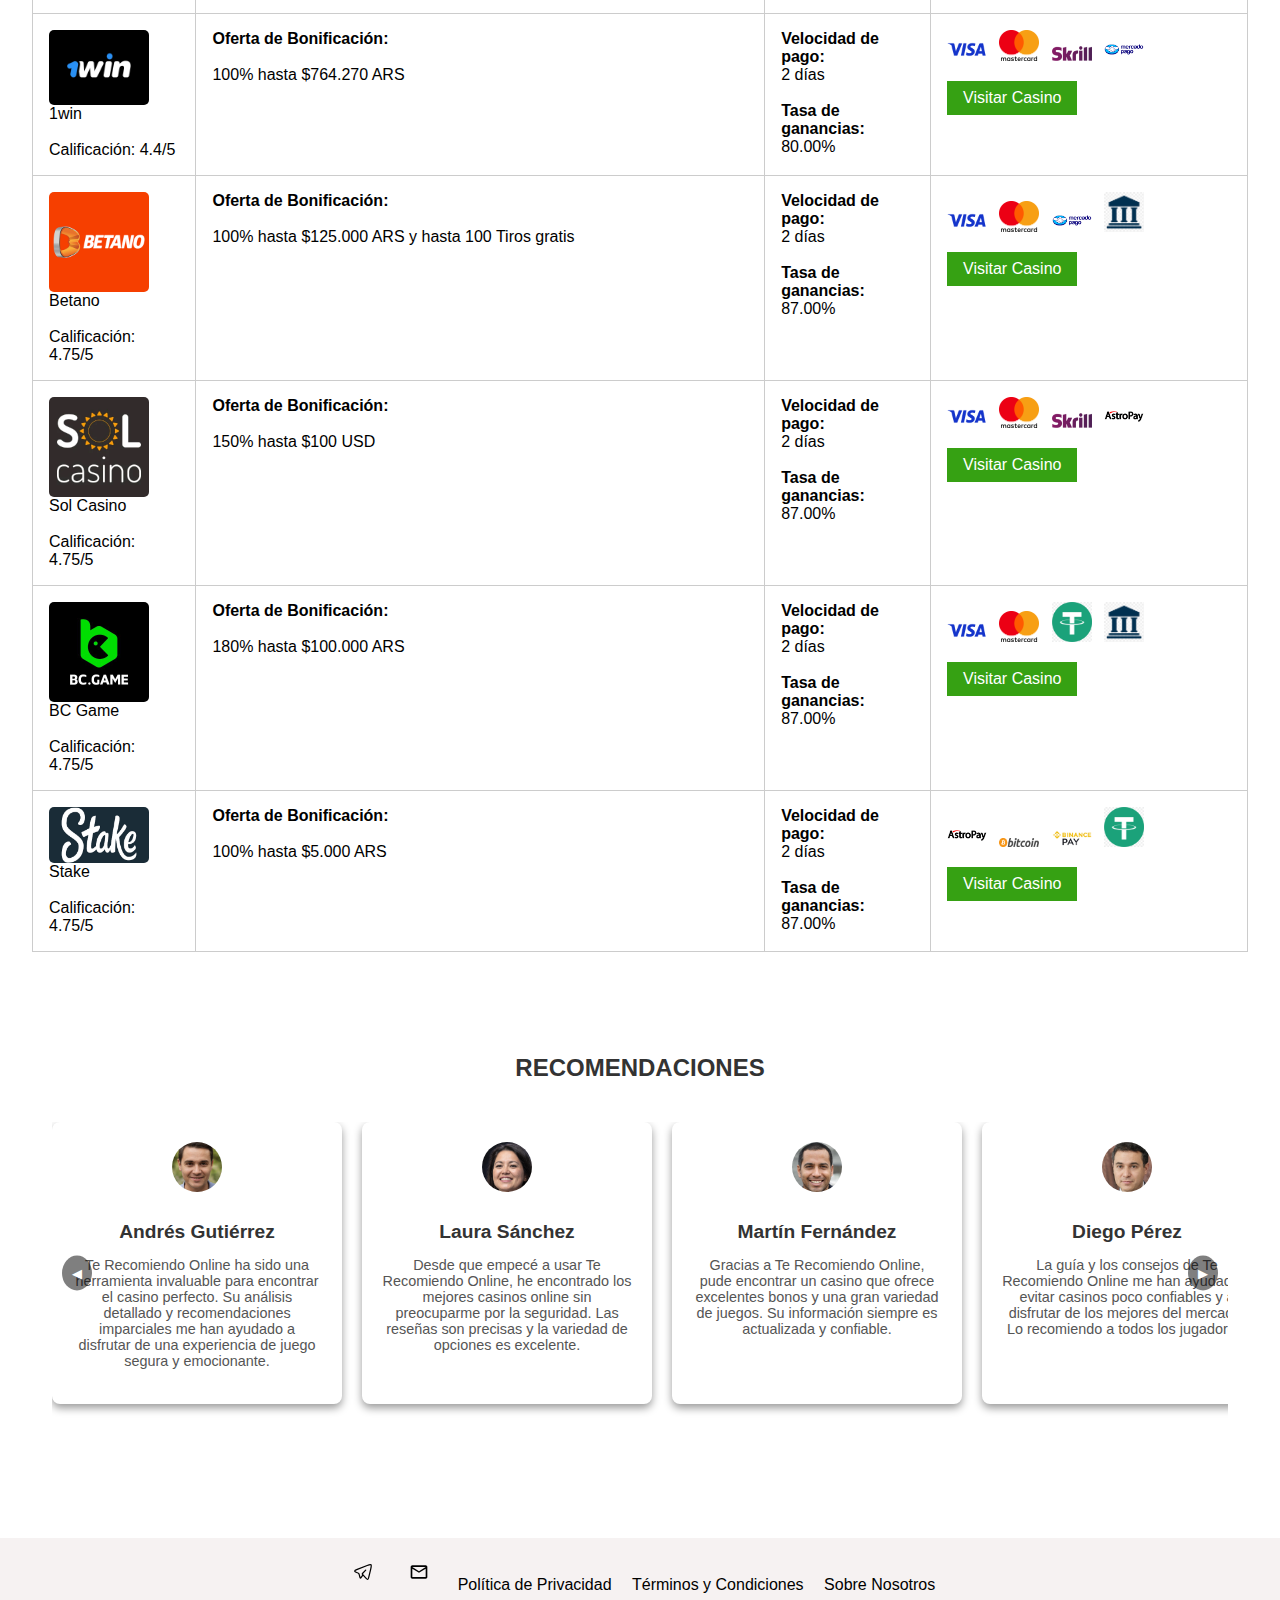
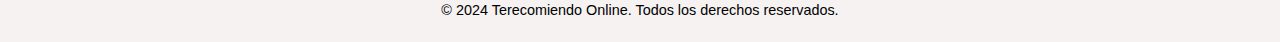
==== commit 47cdd07c: "five commit" ====
--- a/index.html
+++ b/index.html
@@ -50,23 +50,23 @@
             <h2>El mejor casino online en Argentina</h2>
             <div class="casino-destacado">
                 <div class="casino-destacado-header">
-                    <h3 id="textmp">MegaPari</h3><br>
+                    <h3 id="textmp">1XBET</h3><br>
                     <div class="casino-destacado-bonificacion">
                         <p>OFERTA DE BONIFICACIÓN</p>
-                        <p><strong>100% hasta $88.000 ARS ARS</strong></p>
+                        <p><strong>100% hasta $72.500 ARS</strong></p>
                     </div>
                 </div>
                 <div class="casino-destacado-info">
                     <div class="casino-destacado-logo">
-                        <a href="https://refpaiozdg.top/L?tag=d_3089223m_25437c_&site=3089223&ad=25437&r=registration/" target="_blank">
-                        <img src="./IMG/unnamed.png" alt="Logo de MegaPari">
+                        <a href="https://click.betiexaff.com/NnvAcnIP" target="_blank">
+                        <img src="./IMG/1xbet.jpg" alt="Logo de MegaPari">
                         </a>
                         
                         <p class="calificacion">Calificación: 4.8/5 <i class="icono-info"></i></p>
-                        <a href="https://refpaiozdg.top/L?tag=d_3089223m_25437c_&site=3089223&ad=25437&r=registration/" target="_blank" class="boton">VISITA EL CASINO</a>
+                        <a href="https://click.betiexaff.com/NnvAcnIP" target="_blank" class="boton">VISITA EL CASINO</a>
                     </div>
                     <div class="casino-destacado-detalles">
-                        <p><strong>Velocidad de pago:</strong> 2 Días</p>
+                        <p><strong>Velocidad de pago:</strong> 1 Día</p>
                         <p><strong>Tasa de ganancias:</strong> 93.00%</p>
                         <ul>
                             <li></li>
@@ -80,12 +80,11 @@
                         <img src="./IMG/Mastercard-logo.svg.png" alt="MasterCard" class="metodo-deposito">
                         <img src="./IMG/pagoFacil.jpeg" alt="Skrill" class="metodo-deposito">
                         <img src="./IMG/mplogo.png" alt="Neteller" class="metodo-deposito">
-                        <img src="./IMG/lemon.png" alt="PayPal" class="metodo-deposito">
                         <img src="./IMG/Astropay.png" alt="AstroPay" class="metodo-deposito">
                     </div>
                 </div>
             </div>
-            <p class="casino-destacado-nota">MegaPari es el sitio más valorado por los expertos de casinos que lo han clasificado en el 2024 como el mejor sitio para jugadores argentinos</p>
+            <p class="casino-destacado-nota">1XBET es el sitio más valorado por los expertos de casinos que lo han clasificado en el 2024 como el mejor sitio para jugadores argentinos</p>
         </section>
 
         <section id="guiaTexth2">
@@ -212,15 +211,15 @@
                     </tr>
                     <tr>
                         <td>
-                            <a href="https://refpa7921972.top/L?tag=d_3353317m_1599c_&site=3353317&ad=1599&r=registration" target="_blank">
-                                <img src="./IMG/1xbet.jpg" alt="Logo de 1xbet" class="logo-casino">
-                            </a>
-                            <div>1XBET</div><br>
+                            <a href="https://refpaiozdg.top/L?tag=d_3089223m_25437c_&site=3089223&ad=25437&r=registration/" target="_blank">
+                                <img src="./IMG/unnamed.png" alt="Logo de 1xbet" class="logo-casino">
+                            </a>
+                            <div>MegaPari</div><br>
                             <div>Calificación: 4.6/5</div>
                         </td>
                         <td>
                             <div id="oBText">Oferta de Bonificación:</div><br>
-                            <div>100% hasta $72.500 ARS</div>
+                            <div>100% hasta $88.000 ARS</div>
                         </td>
                         <td>
                             <div id="oBText">Velocidad de pago:</div>
@@ -231,9 +230,9 @@
                         <td>
                             <img src="./IMG/VISA-Logo.png" alt="Visa" class="metodo-deposito">
                             <img src="./IMG/Skrill_logo.svg.png" alt="Skrill" class="metodo-deposito">
-                            <img src="./IMG/mplogo.png" alt="Mercado Pago" class="metodo-deposito">
                             <img src="./IMG/Astropay.png" alt="AstroPay" class="metodo-deposito">
-                            <a href="https://refpa7921972.top/L?tag=d_3353317m_1599c_&site=3353317&ad=1599&r=registration" target="_blank" class="boton">Visitar Casino</a>
+                            <img src="./IMG/lemon.png" alt="PayPal" class="metodo-deposito">
+                            <a href="https://refpaiozdg.top/L?tag=d_3089223m_25437c_&site=3089223&ad=25437&r=registration/" target="_blank" class="boton">Visitar Casino</a>
                         </td>
                     </tr>
                     <tr>
@@ -290,7 +289,7 @@
                     </tr>
                     <tr>
                         <td>
-                            <a href="https://1wnurc.com/?sub1=1WINBONOABRIL#fjq9" target="_blank">
+                            <a href="https://1wzlcz.life/?p=fjq9" target="_blank">
                             <img src="./IMG/1win.webp" alt="Logo de Codere" class="logo-casino">
                             </a>                     
                             <div>1win</div><br>
@@ -311,7 +310,7 @@
                             <img src="/IMG/Mastercard-logo.svg.png" alt="MasterCard" class="metodo-deposito">
                             <img src="./IMG/Skrill_logo.svg.png" alt="Skrill" class="metodo-deposito">
                             <img src="./IMG/mplogo.png" alt="Mercado pago" class="metodo-deposito">
-                            <a href="https://1wnurc.com/?sub1=1WINBONOABRIL#fjq9" target="_blank" class="boton">Visitar Casino</a>
+                            <a href="https://1wzlcz.life/?p=fjq9" target="_blank" class="boton">Visitar Casino</a>
                         </td>
                     </tr>
                     <tr>
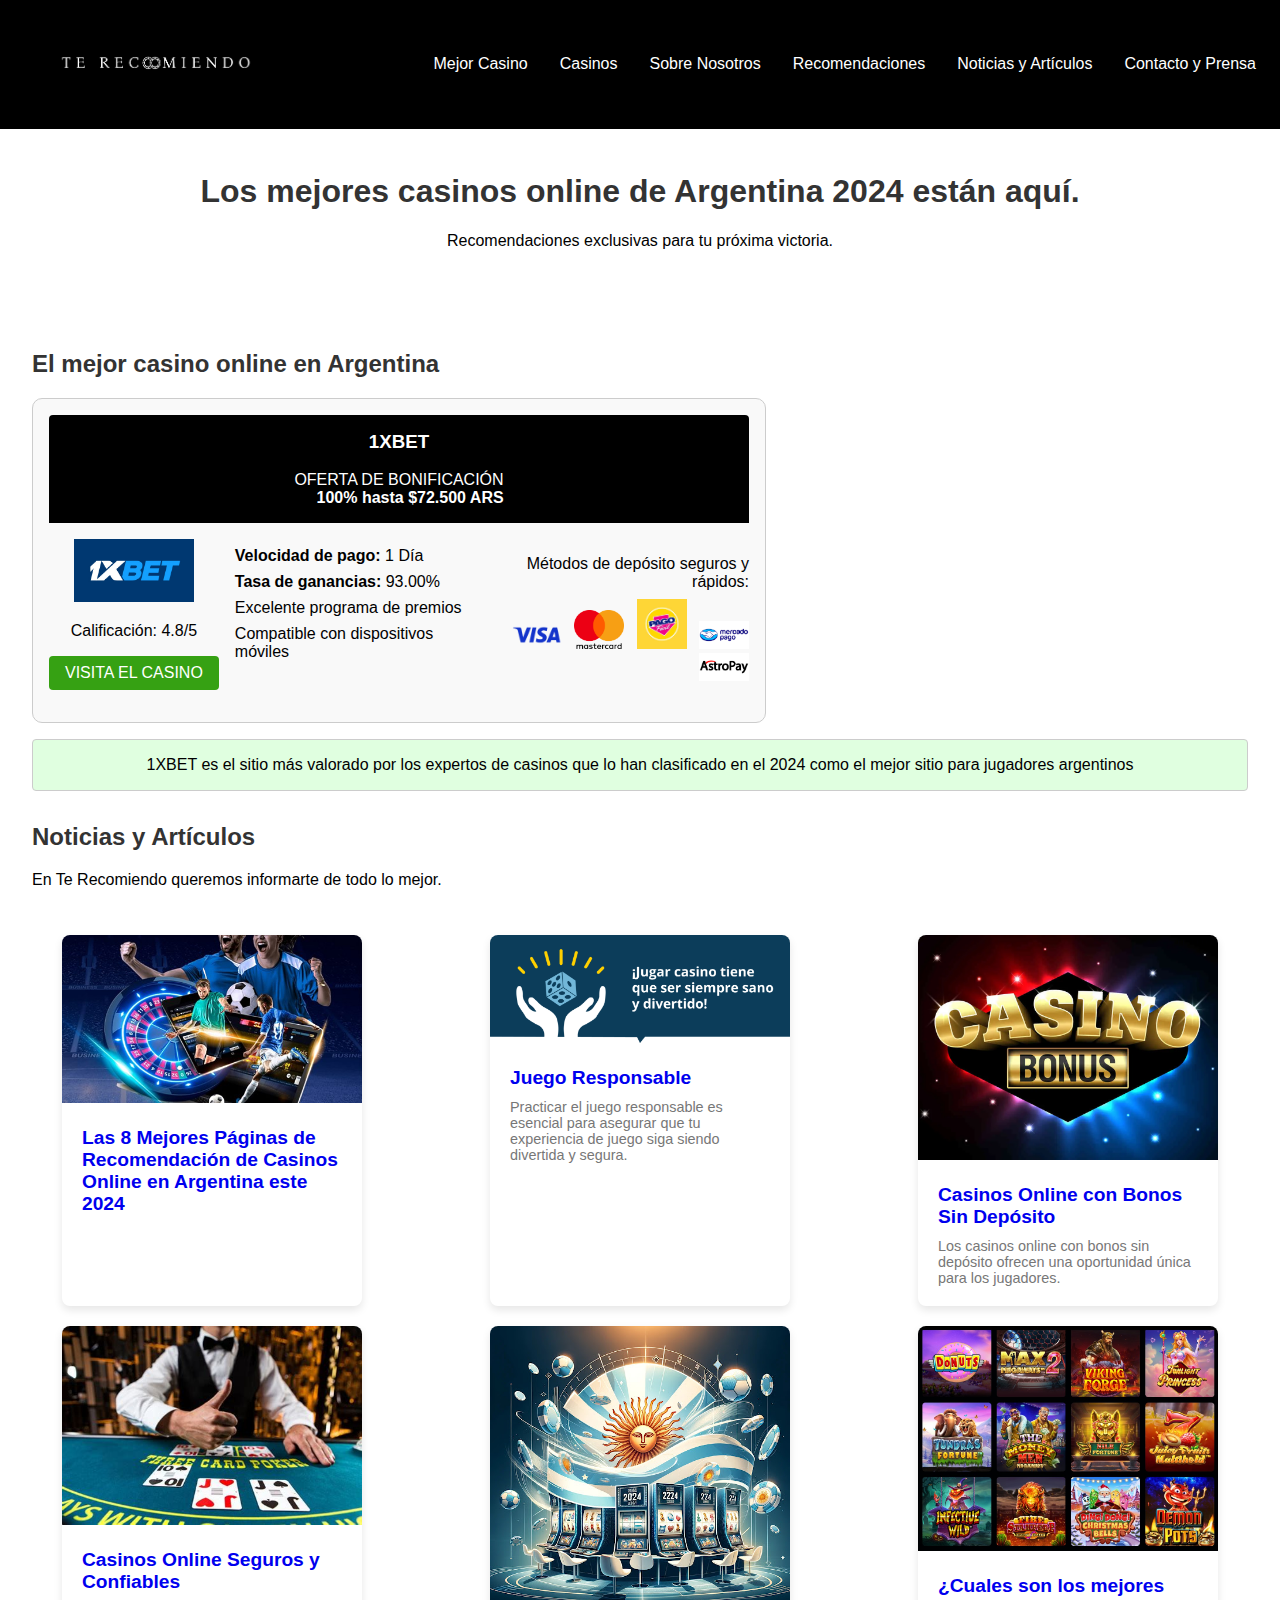
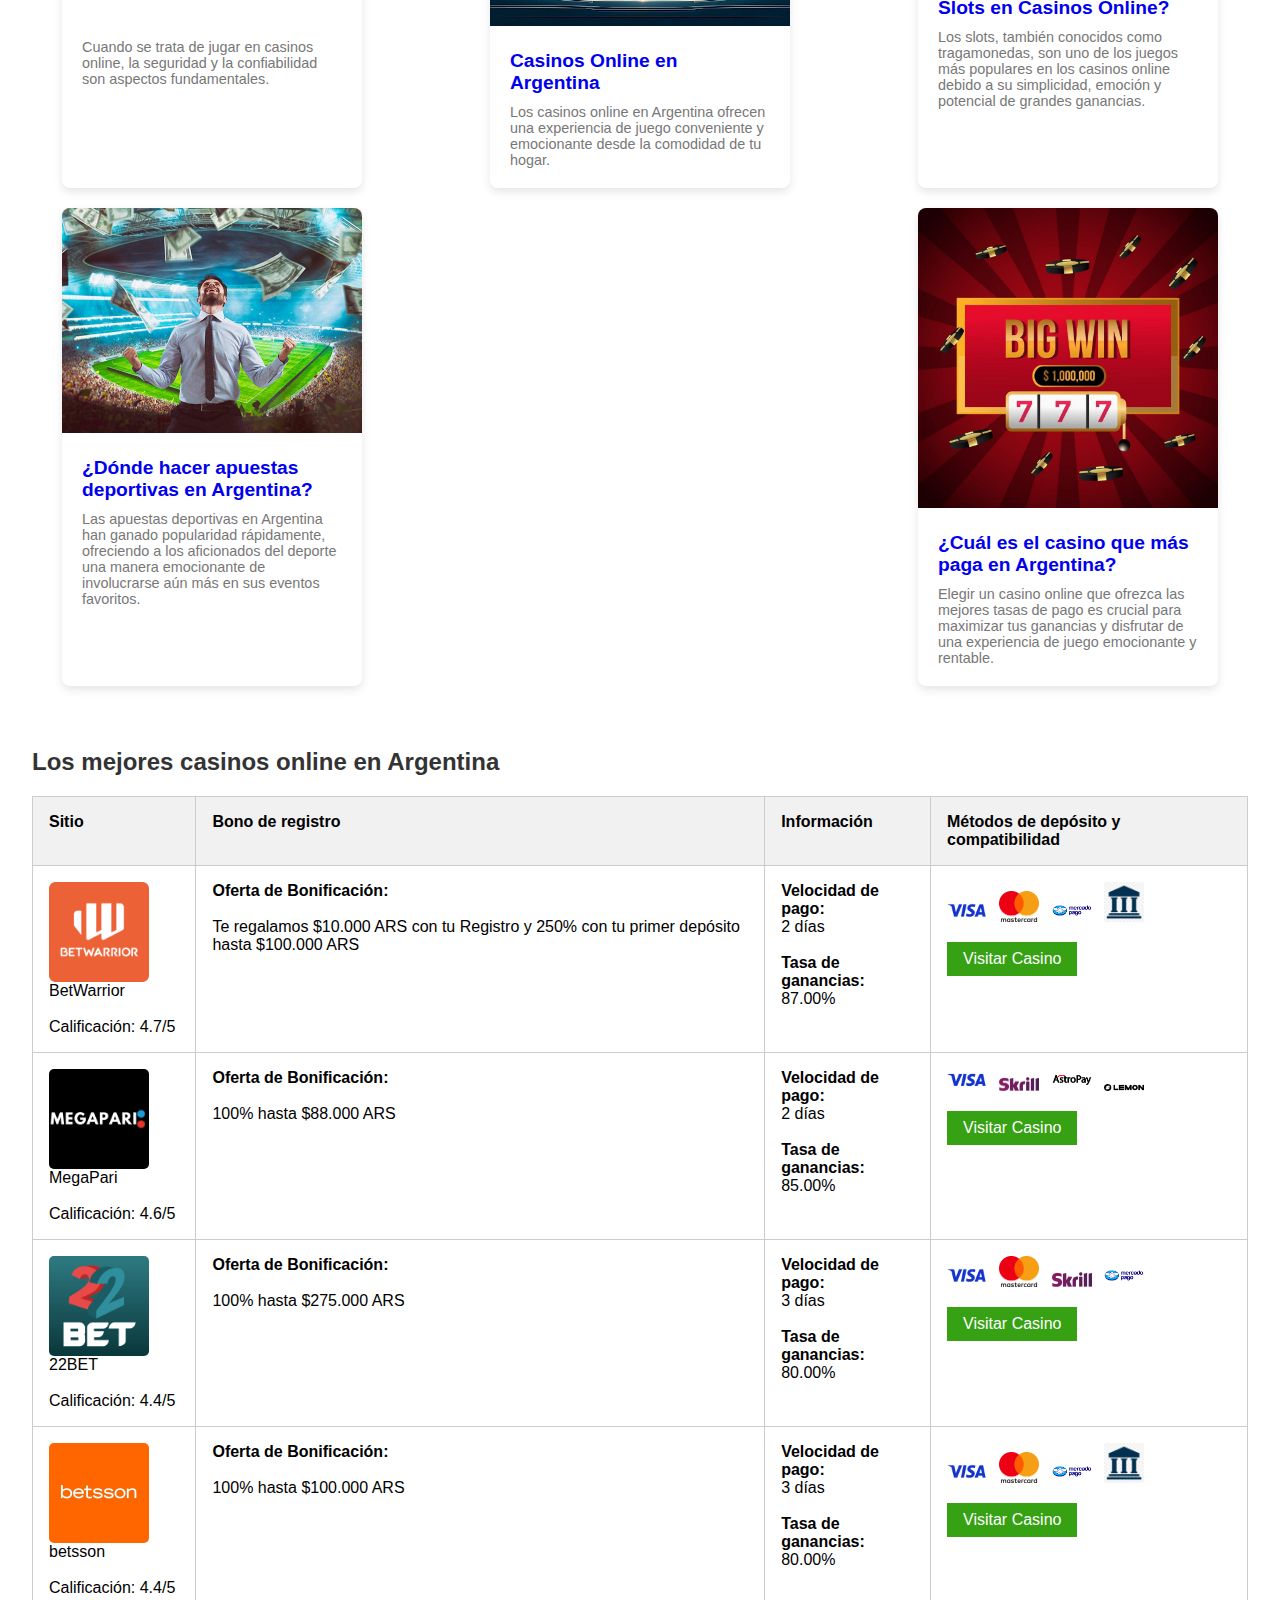
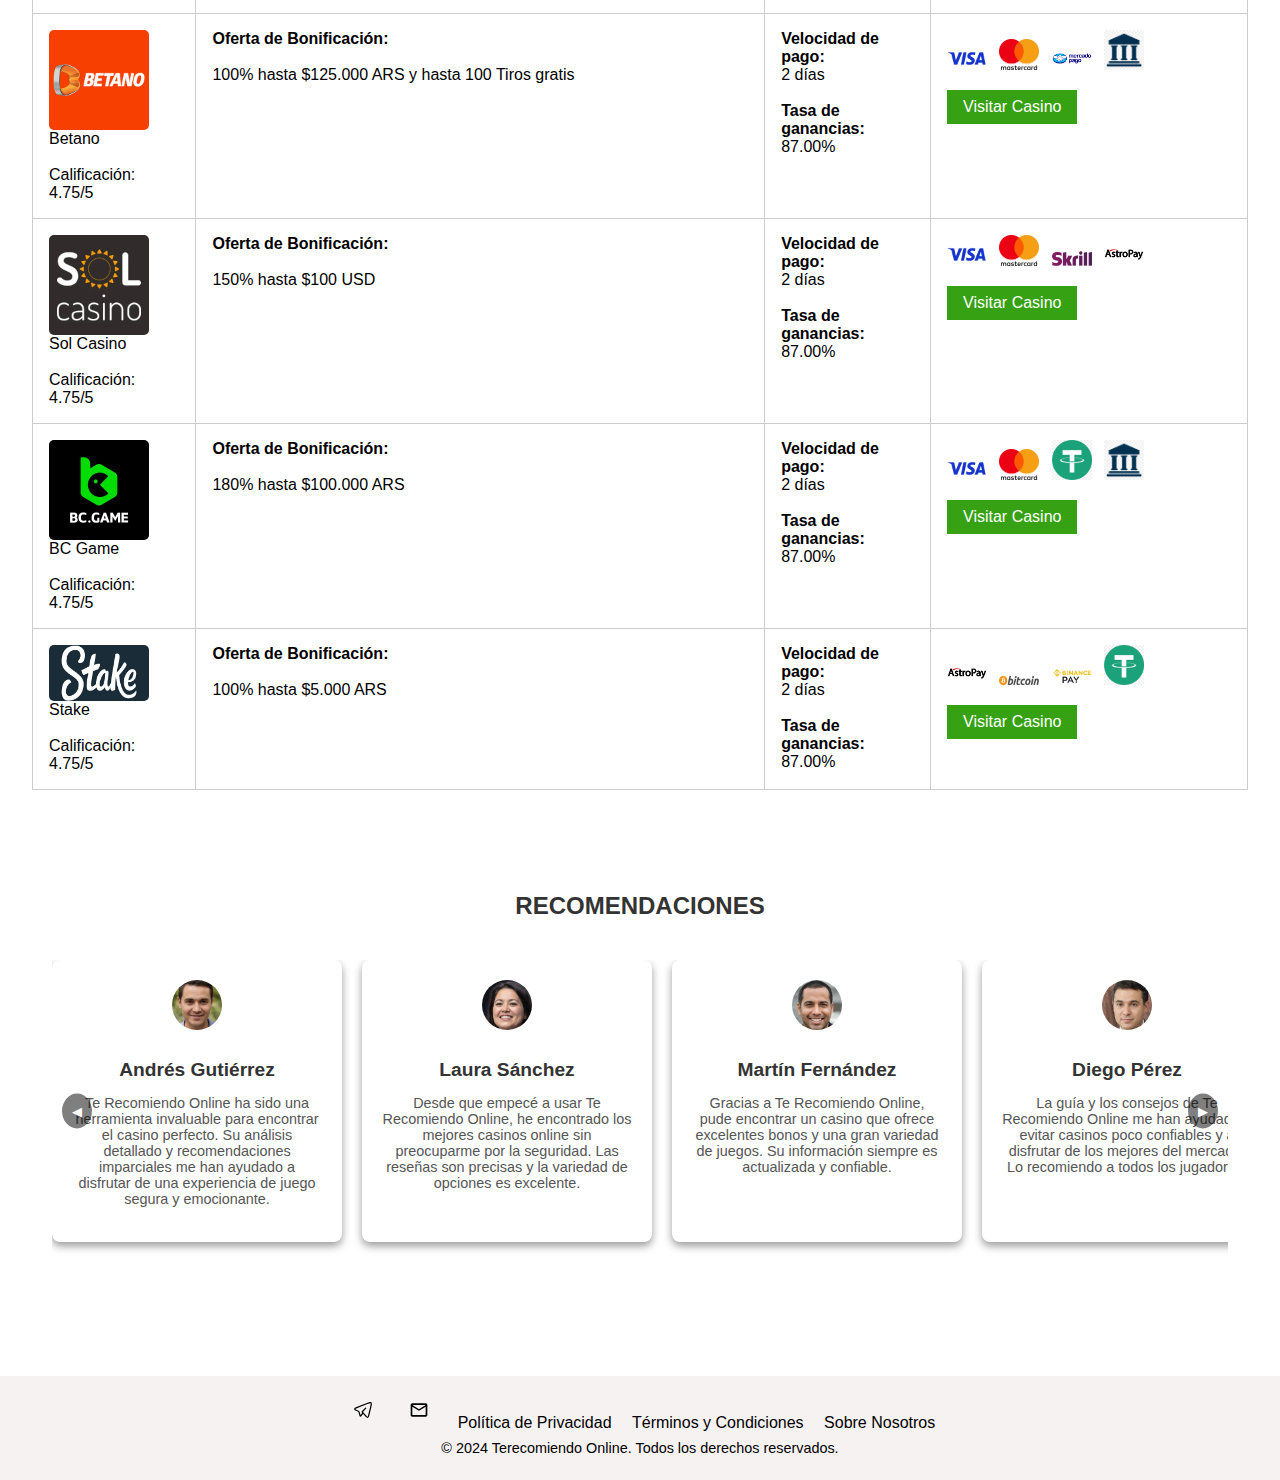
==== commit ea36f2e9: "test commit" ====
--- a/index.html
+++ b/index.html
@@ -8,6 +8,15 @@
     <link rel="stylesheet" href="/styles/styles.css">
     <link rel="icon" href="./IMG/icon.jpg">
 </head>
+<!-- Google tag (gtag.js) -->
+<script async src="https://www.googletagmanager.com/gtag/js?id=G-EMPYE0W30J"></script>
+<script>
+  window.dataLayer = window.dataLayer || [];
+  function gtag(){dataLayer.push(arguments);}
+  gtag('js', new Date());
+
+  gtag('config', 'G-EMPYE0W30J');
+</script>
 <!-- Google tag (gtag.js) -->
 <script async src="https://www.googletagmanager.com/gtag/js?id=G-7JYGDJ4YCG"></script>
 <script>
@@ -287,7 +296,7 @@
                             <a href="https://record.caba.betsson.bet.ar/_4Li_miPDtEPfeH1R4yNo9GNd7ZgqdRLk/1" target="_blank" class="boton">Visitar Casino</a>
                         </td>
                     </tr>
-                    <tr>
+                    <!-- <tr>
                         <td>
                             <a href="https://1wzlcz.life/?p=fjq9" target="_blank">
                             <img src="./IMG/1win.webp" alt="Logo de Codere" class="logo-casino">
@@ -313,7 +322,7 @@
                             <a href="https://1wzlcz.life/?p=fjq9" target="_blank" class="boton">Visitar Casino</a>
                         </td>
                     </tr>
-                    <tr>
+                    <tr> -->
                         <td>
                             <a href="https://gml-grp.com/C.ashx?btag=a_44361b_3280c_&affid=14740&siteid=44361&adid=3280&c=G-7JYGDJ4YCG" target="_blank">
                             <img src="./IMG/betano-logo-9D8AC1F4E0-seeklogo.com.png" alt="Logo de Betano" class="logo-casino">
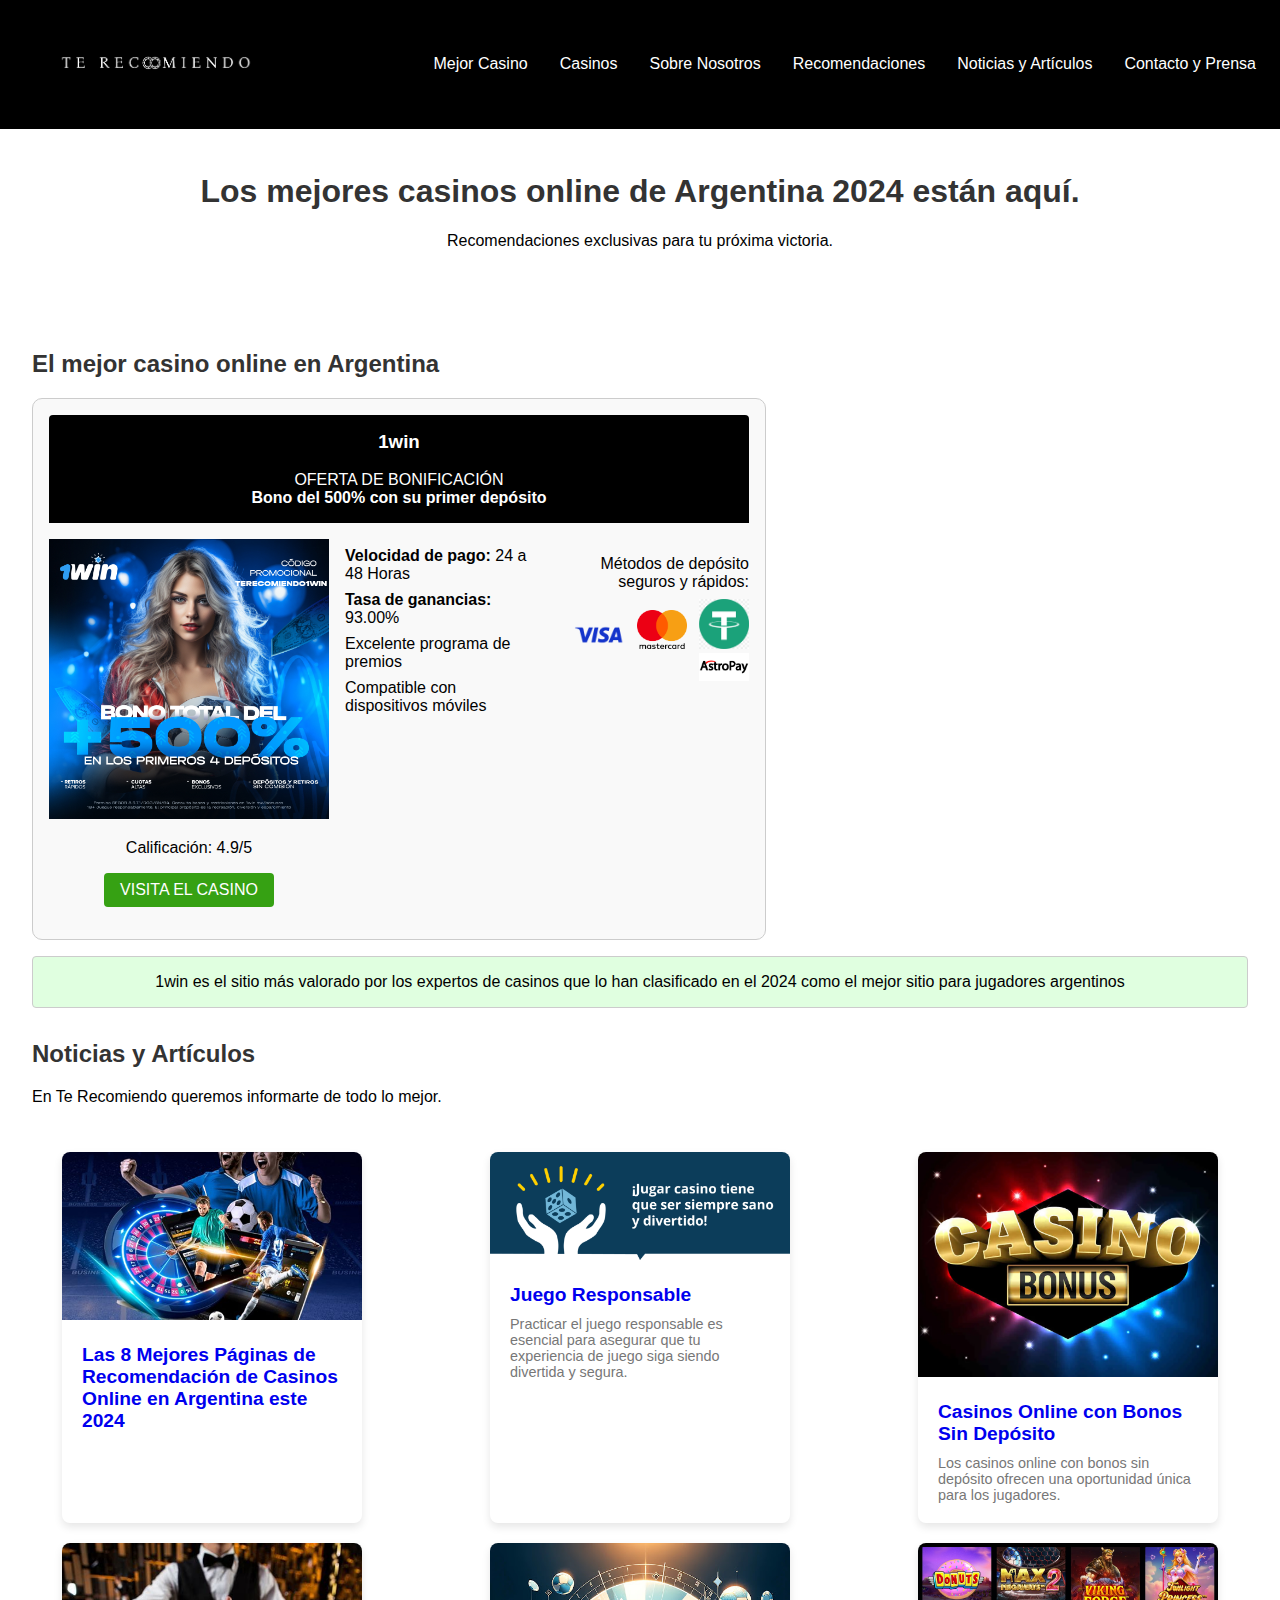
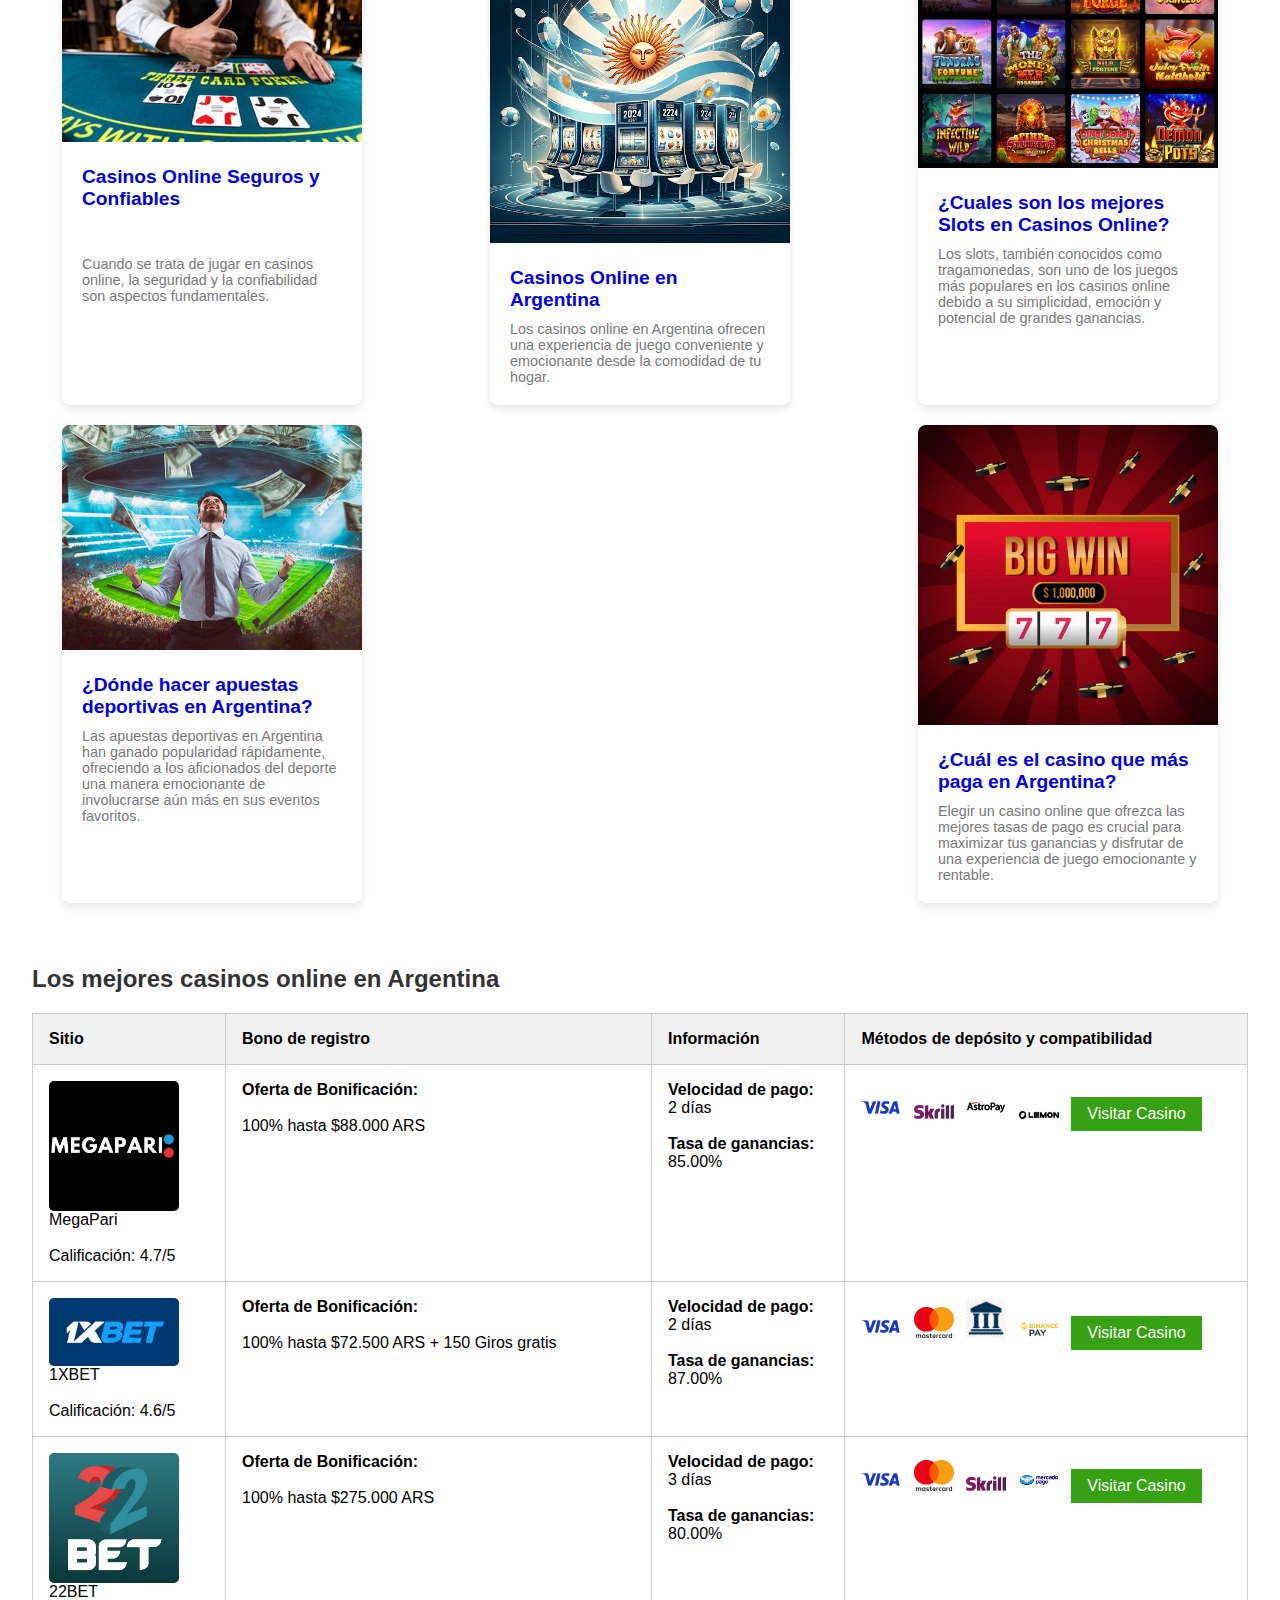
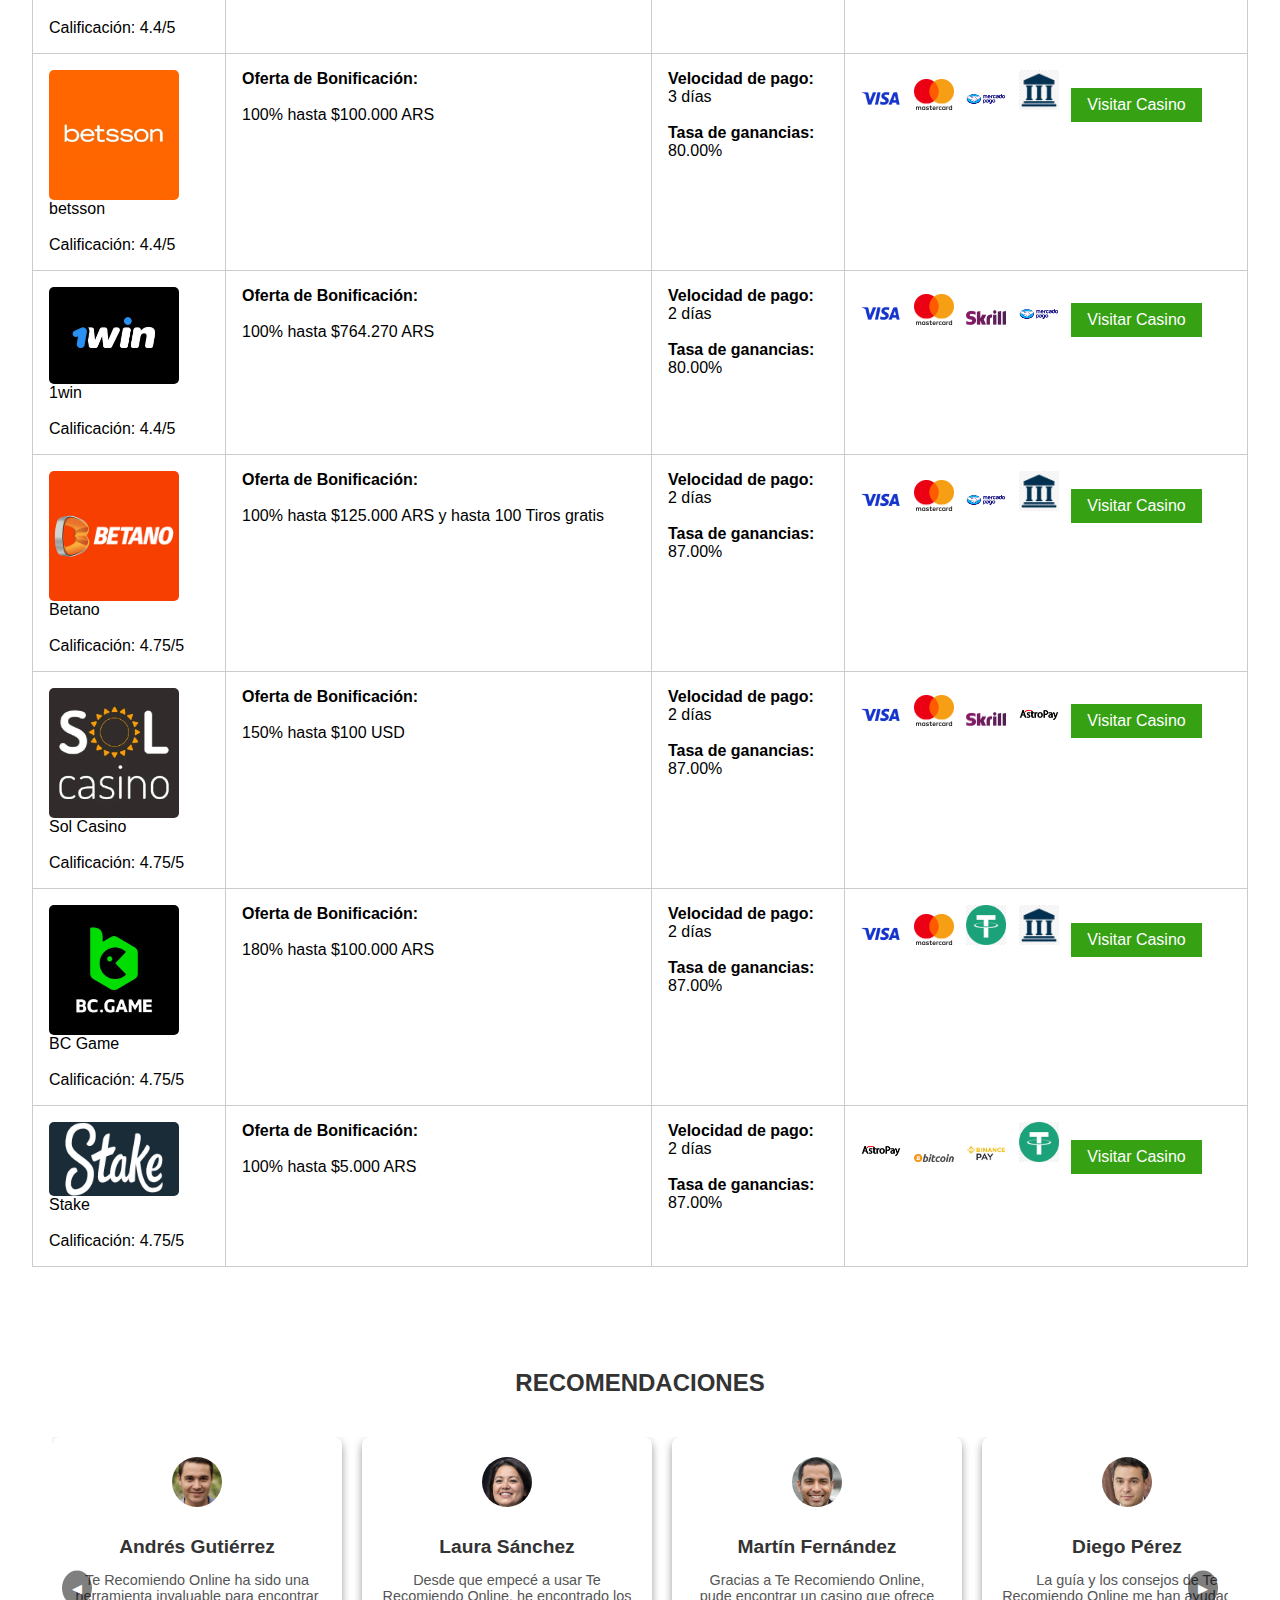
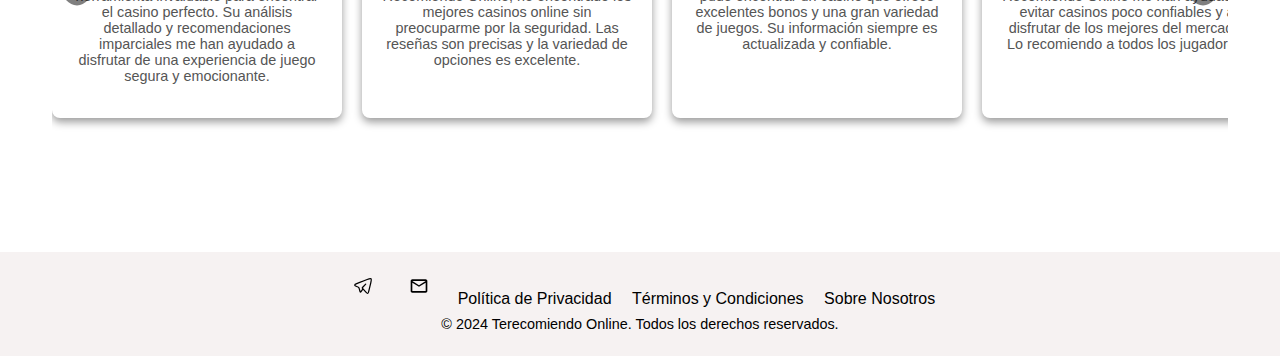
==== commit 16005e6d: "1win commit" ====
--- a/index.html
+++ b/index.html
@@ -59,23 +59,23 @@
             <h2>El mejor casino online en Argentina</h2>
             <div class="casino-destacado">
                 <div class="casino-destacado-header">
-                    <h3 id="textmp">1XBET</h3><br>
+                    <h3 id="textmp">1win</h3><br>
                     <div class="casino-destacado-bonificacion">
-                        <p>OFERTA DE BONIFICACIÓN</p>
-                        <p><strong>100% hasta $72.500 ARS</strong></p>
+                        <p id="text1">OFERTA DE BONIFICACIÓN</p>
+                        <p><strong>Bono del 500% con su primer depósito</strong></p>
                     </div>
                 </div>
                 <div class="casino-destacado-info">
                     <div class="casino-destacado-logo">
-                        <a href="https://click.betiexaff.com/NnvAcnIP" target="_blank">
-                        <img src="./IMG/1xbet.jpg" alt="Logo de MegaPari">
+                        <a href="https://1wuvy.com/v3/landing-page/football" target="_blank">
+                        <img src="./IMG/terecomiendo1win (2).jpeg" alt="1win">
                         </a>
                         
-                        <p class="calificacion">Calificación: 4.8/5 <i class="icono-info"></i></p>
-                        <a href="https://click.betiexaff.com/NnvAcnIP" target="_blank" class="boton">VISITA EL CASINO</a>
+                        <p class="calificacion">Calificación: 4.9/5 <i class="icono-info"></i></p>
+                        <a href="https://1wuvy.com/v3/landing-page/football" target="_blank" class="boton">VISITA EL CASINO</a>
                     </div>
                     <div class="casino-destacado-detalles">
-                        <p><strong>Velocidad de pago:</strong> 1 Día</p>
+                        <p><strong>Velocidad de pago:</strong> 24 a 48 Horas</p>
                         <p><strong>Tasa de ganancias:</strong> 93.00%</p>
                         <ul>
                             <li></li>
@@ -87,14 +87,14 @@
                         <p>Métodos de depósito seguros y rápidos:</p>
                         <img src="./IMG/VISA-Logo.png" alt="Visa" class="metodo-deposito">
                         <img src="./IMG/Mastercard-logo.svg.png" alt="MasterCard" class="metodo-deposito">
-                        <img src="./IMG/pagoFacil.jpeg" alt="Skrill" class="metodo-deposito">
-                        <img src="./IMG/mplogo.png" alt="Neteller" class="metodo-deposito">
+                        <img src="./IMG/usdtlogo.png" alt="Skrill" class="metodo-deposito">
                         <img src="./IMG/Astropay.png" alt="AstroPay" class="metodo-deposito">
                     </div>
                 </div>
             </div>
-            <p class="casino-destacado-nota">1XBET es el sitio más valorado por los expertos de casinos que lo han clasificado en el 2024 como el mejor sitio para jugadores argentinos</p>
+            <p class="casino-destacado-nota">1win es el sitio más valorado por los expertos de casinos que lo han clasificado en el 2024 como el mejor sitio para jugadores argentinos</p>
         </section>
+        
 
         <section id="guiaTexth2">
             <h2>Noticias y Artículos</h2>
@@ -193,38 +193,11 @@
                 <tbody>
                     <tr>
                         <td>
-                            <a href="https://media.betwarrior.bet/redirect.aspx?pid=9849&bid=3060" target="_blank">
-                                <img src="./IMG/betW.webp" alt="Logo de Bet Warrior" class="logo-casino">
-                            </a>
-                            
-                            <div>BetWarrior</div><br>
-                            <div>Calificación: 4.7/5</div>
-                        </td>
-                        <td>
-                            <div id="oBText">Oferta de Bonificación:</div><br>
-                            <div>Te regalamos $10.000 ARS con tu Registro y 250% con tu primer depósito hasta $100.000 ARS</div>
-                        </td>
-                        <td>
-                            <div id="oBText">Velocidad de pago:</div>
-                            <span>2 días</span><br><br>
-                            <div id="oBText">Tasa de ganancias:</div>
-                                <span>87.00%</span>
-                        </td>
-                        <td>
-                            <img src="./IMG/VISA-Logo.png" alt="Visa" class="metodo-deposito">
-                            <img src="/IMG/Mastercard-logo.svg.png" alt="MasterCard" class="metodo-deposito">
-                            <img src="./IMG/mplogo.png" alt="Mercado Pago" class="metodo-deposito">
-                            <img src="./IMG/transf.png" alt="Transferencia" class="metodo-deposito">
-                            <a href="https://media.betwarrior.bet/redirect.aspx?pid=9849&bid=3060" target="_blank" class="boton">Visitar Casino</a>
-                        </td>
-                    </tr>
-                    <tr>
-                        <td>
                             <a href="https://refpaiozdg.top/L?tag=d_3089223m_25437c_&site=3089223&ad=25437&r=registration/" target="_blank">
                                 <img src="./IMG/unnamed.png" alt="Logo de 1xbet" class="logo-casino">
                             </a>
                             <div>MegaPari</div><br>
-                            <div>Calificación: 4.6/5</div>
+                            <div>Calificación: 4.7/5</div>
                         </td>
                         <td>
                             <div id="oBText">Oferta de Bonificación:</div><br>
@@ -243,6 +216,35 @@
                             <img src="./IMG/lemon.png" alt="PayPal" class="metodo-deposito">
                             <a href="https://refpaiozdg.top/L?tag=d_3089223m_25437c_&site=3089223&ad=25437&r=registration/" target="_blank" class="boton">Visitar Casino</a>
                         </td>
+                    <tr>
+                        
+                        <td>
+                            <a href="https://refpa7921972.top/L?tag=d_3353317m_1599c_&site=3353317&ad=1599&r=registration" target="_blank">
+                                <img src="./IMG/1xbet.jpg" alt="Logo de Bet Warrior" class="logo-casino">
+                            </a>
+                            
+                            <div>1XBET</div><br>
+                            <div>Calificación: 4.6/5</div>
+                        </td>
+                        <td>
+                            <div id="oBText">Oferta de Bonificación:</div><br>
+                            <div>100% hasta $72.500 ARS + 150 Giros gratis</div>
+                        </td>
+                        <td>
+                            <div id="oBText">Velocidad de pago:</div>
+                            <span>2 días</span><br><br>
+                            <div id="oBText">Tasa de ganancias:</div>
+                                <span>87.00%</span>
+                        </td>
+                        <td>
+                            <img src="./IMG/VISA-Logo.png" alt="Visa" class="metodo-deposito">
+                            <img src="/IMG/Mastercard-logo.svg.png" alt="MasterCard" class="metodo-deposito">
+                            <img src="./IMG/transf.png" alt="Transferencia" class="metodo-deposito">
+                            <img src="./IMG/binancepay.png" alt="binance pay" class="metodo-deposito">
+                            <a href="https://refpa7921972.top/L?tag=d_3353317m_1599c_&site=3353317&ad=1599&r=registration" target="_blank" class="boton">Visitar Casino</a>
+                        </td>
+                    </tr>
+                    
                     </tr>
                     <tr>
                         <td>
@@ -296,7 +298,7 @@
                             <a href="https://record.caba.betsson.bet.ar/_4Li_miPDtEPfeH1R4yNo9GNd7ZgqdRLk/1" target="_blank" class="boton">Visitar Casino</a>
                         </td>
                     </tr>
-                    <!-- <tr>
+                    <tr>
                         <td>
                             <a href="https://1wzlcz.life/?p=fjq9" target="_blank">
                             <img src="./IMG/1win.webp" alt="Logo de Codere" class="logo-casino">
@@ -322,7 +324,7 @@
                             <a href="https://1wzlcz.life/?p=fjq9" target="_blank" class="boton">Visitar Casino</a>
                         </td>
                     </tr>
-                    <tr> -->
+                    <tr>
                         <td>
                             <a href="https://gml-grp.com/C.ashx?btag=a_44361b_3280c_&affid=14740&siteid=44361&adid=3280&c=G-7JYGDJ4YCG" target="_blank">
                             <img src="./IMG/betano-logo-9D8AC1F4E0-seeklogo.com.png" alt="Logo de Betano" class="logo-casino">
--- a/styles/styles.css
+++ b/styles/styles.css
@@ -152,6 +152,10 @@
     color: white;
 }
 
+#text1{
+    text-align: center;
+}
+
 /* Estilos para el casino destacado */
 .casino-destacado {
     border: 1px solid #ccc;
@@ -203,7 +207,7 @@
 }
 
 .casino-destacado-logo img {
-    width: 120px;
+    width: 280px;
     height: auto;
     margin-bottom: 0.5rem;
 }
@@ -314,7 +318,7 @@
 }
 
 .casino-lista td img.logo-casino {
-    width: 100px;
+    width: 130px;
     height: auto;
     object-fit: cover;
     margin-right: 1rem;
@@ -583,7 +587,7 @@
     }
 
     .casino-lista td img.logo-casino {
-        width: 60px;
+        width: 80px;
         height: auto;
     }
 
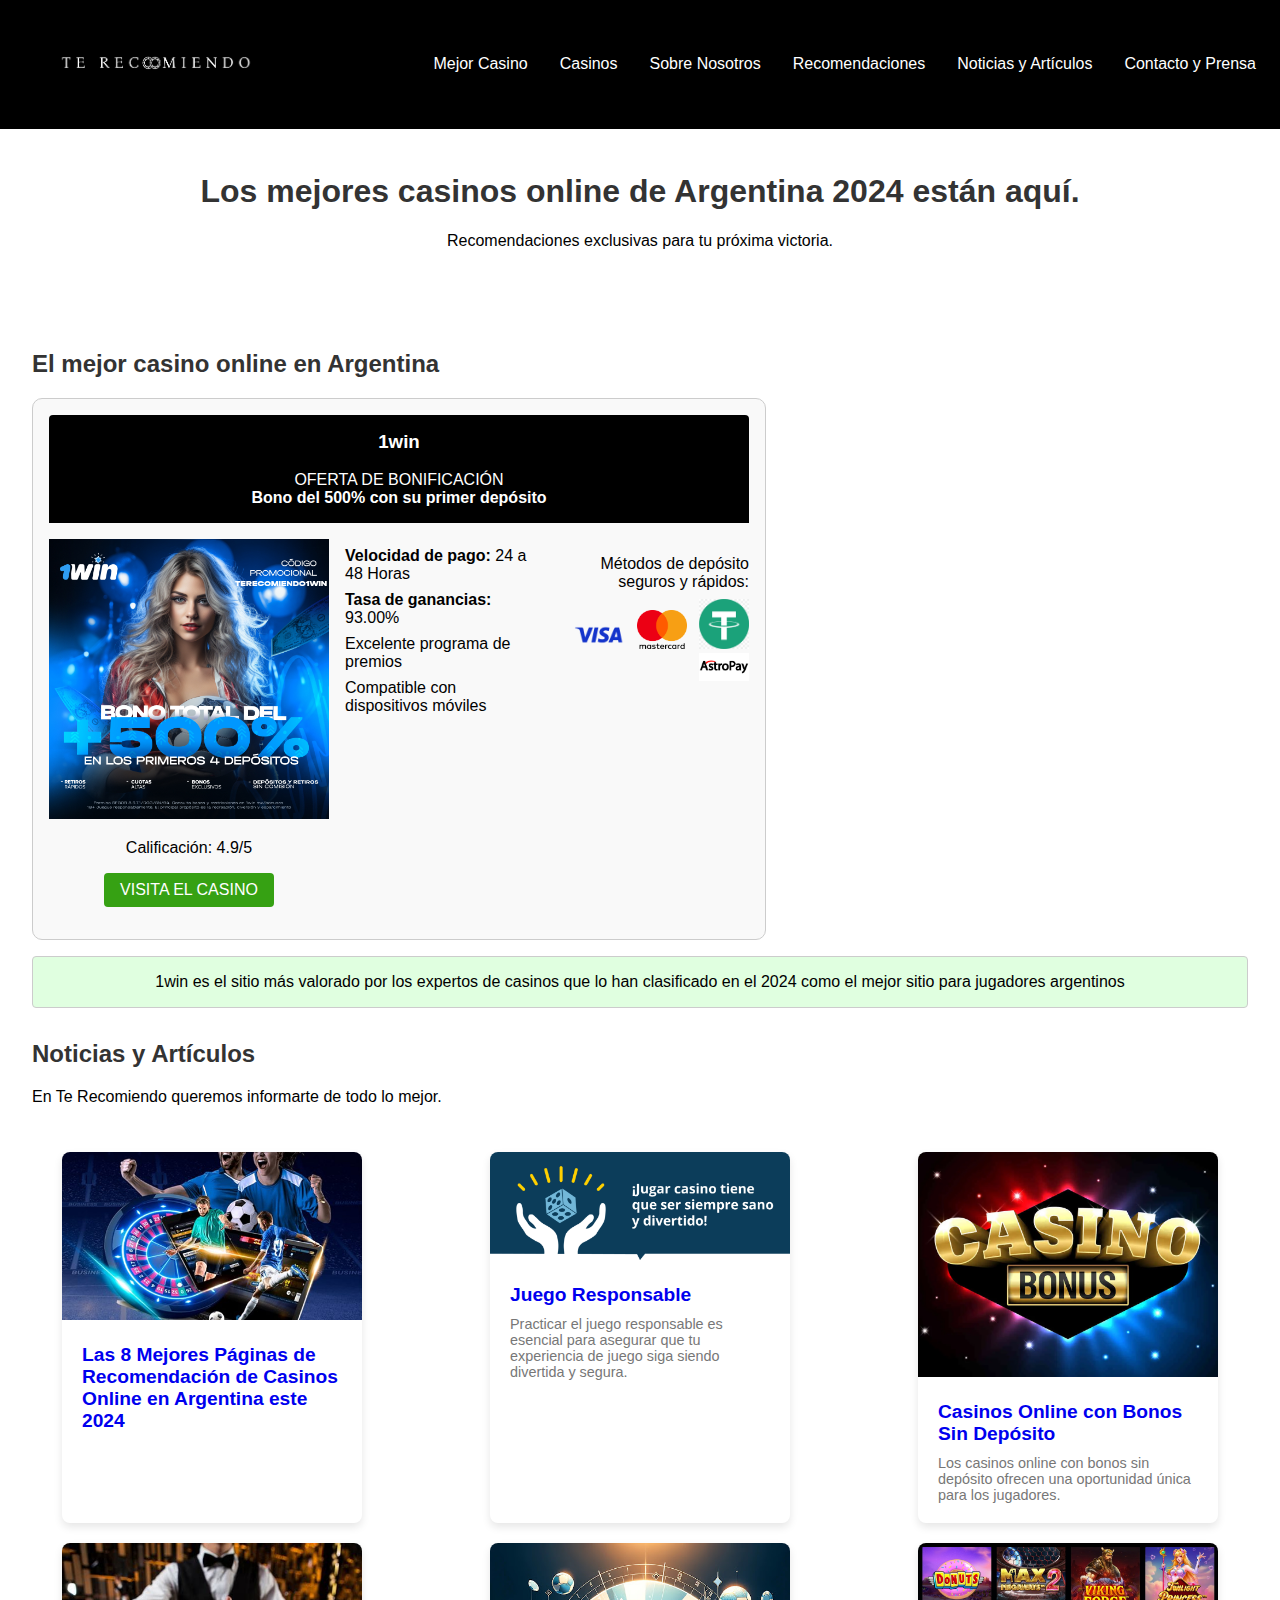
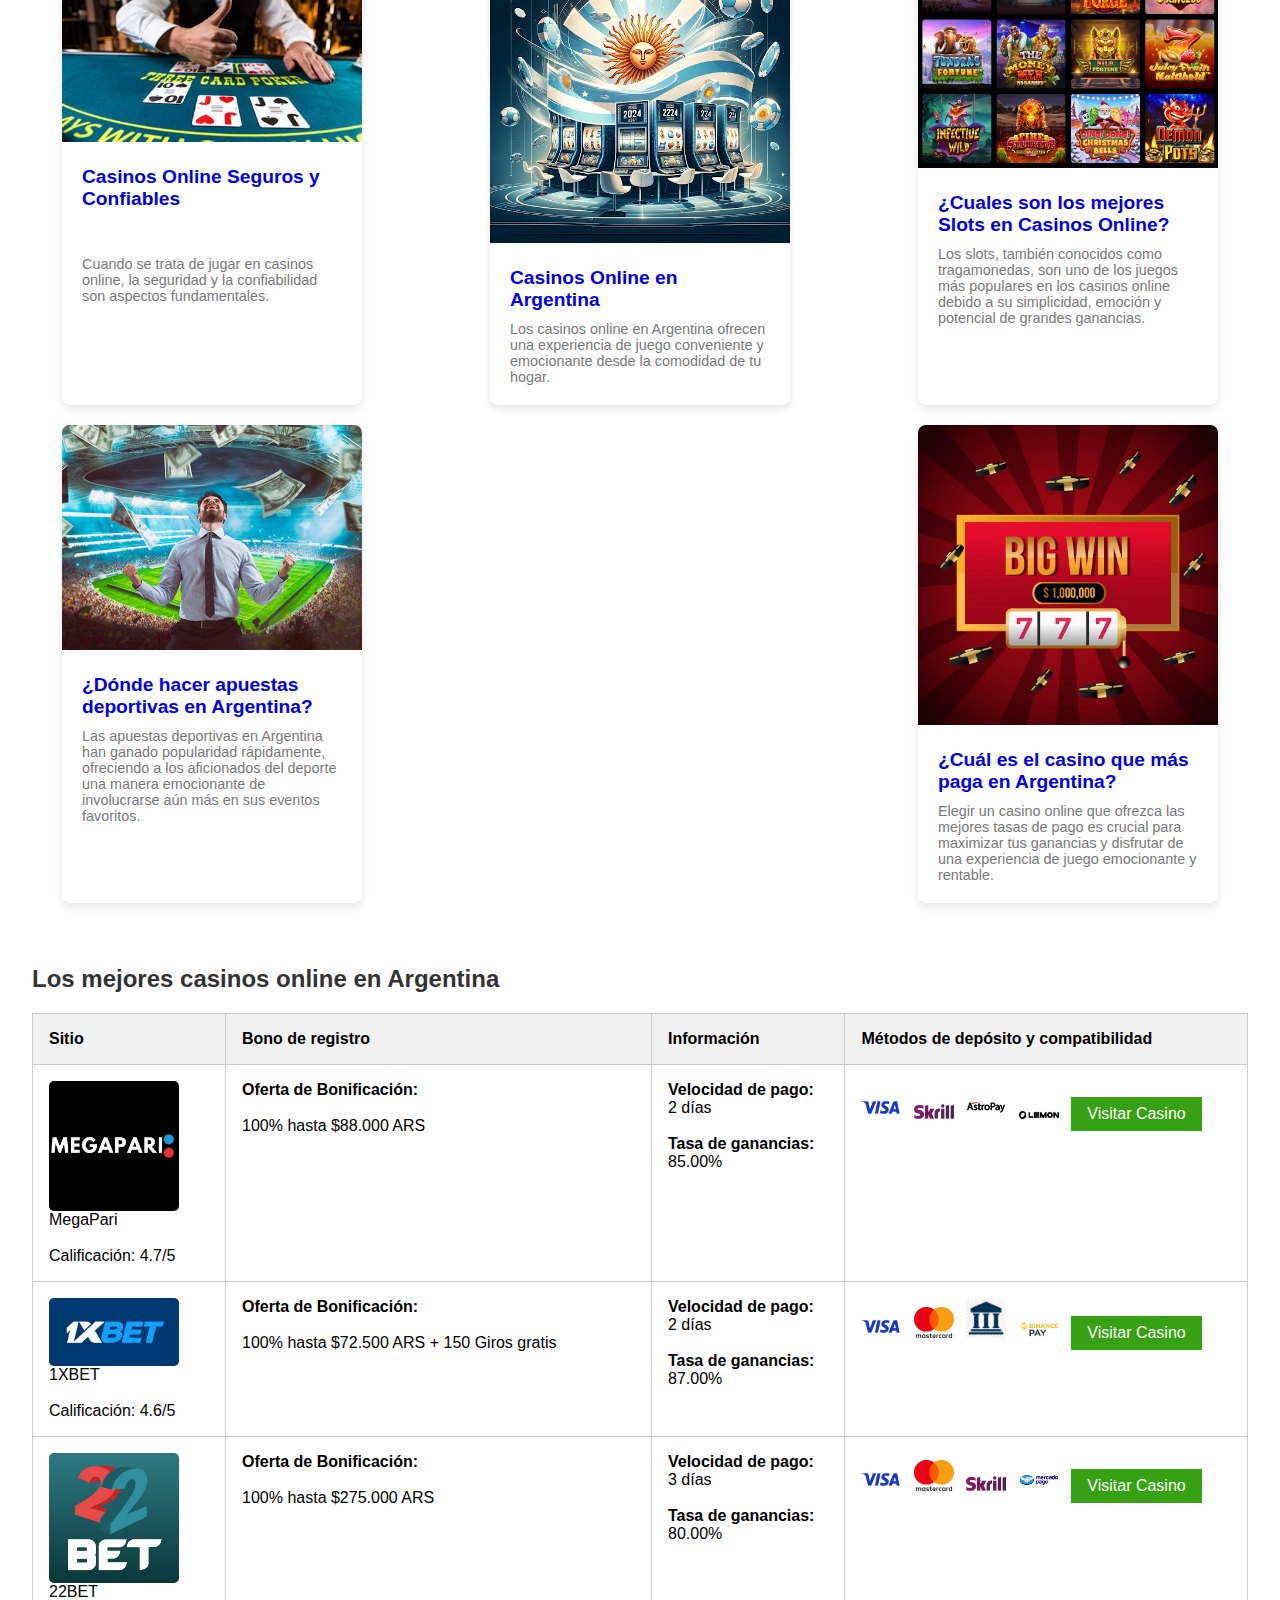
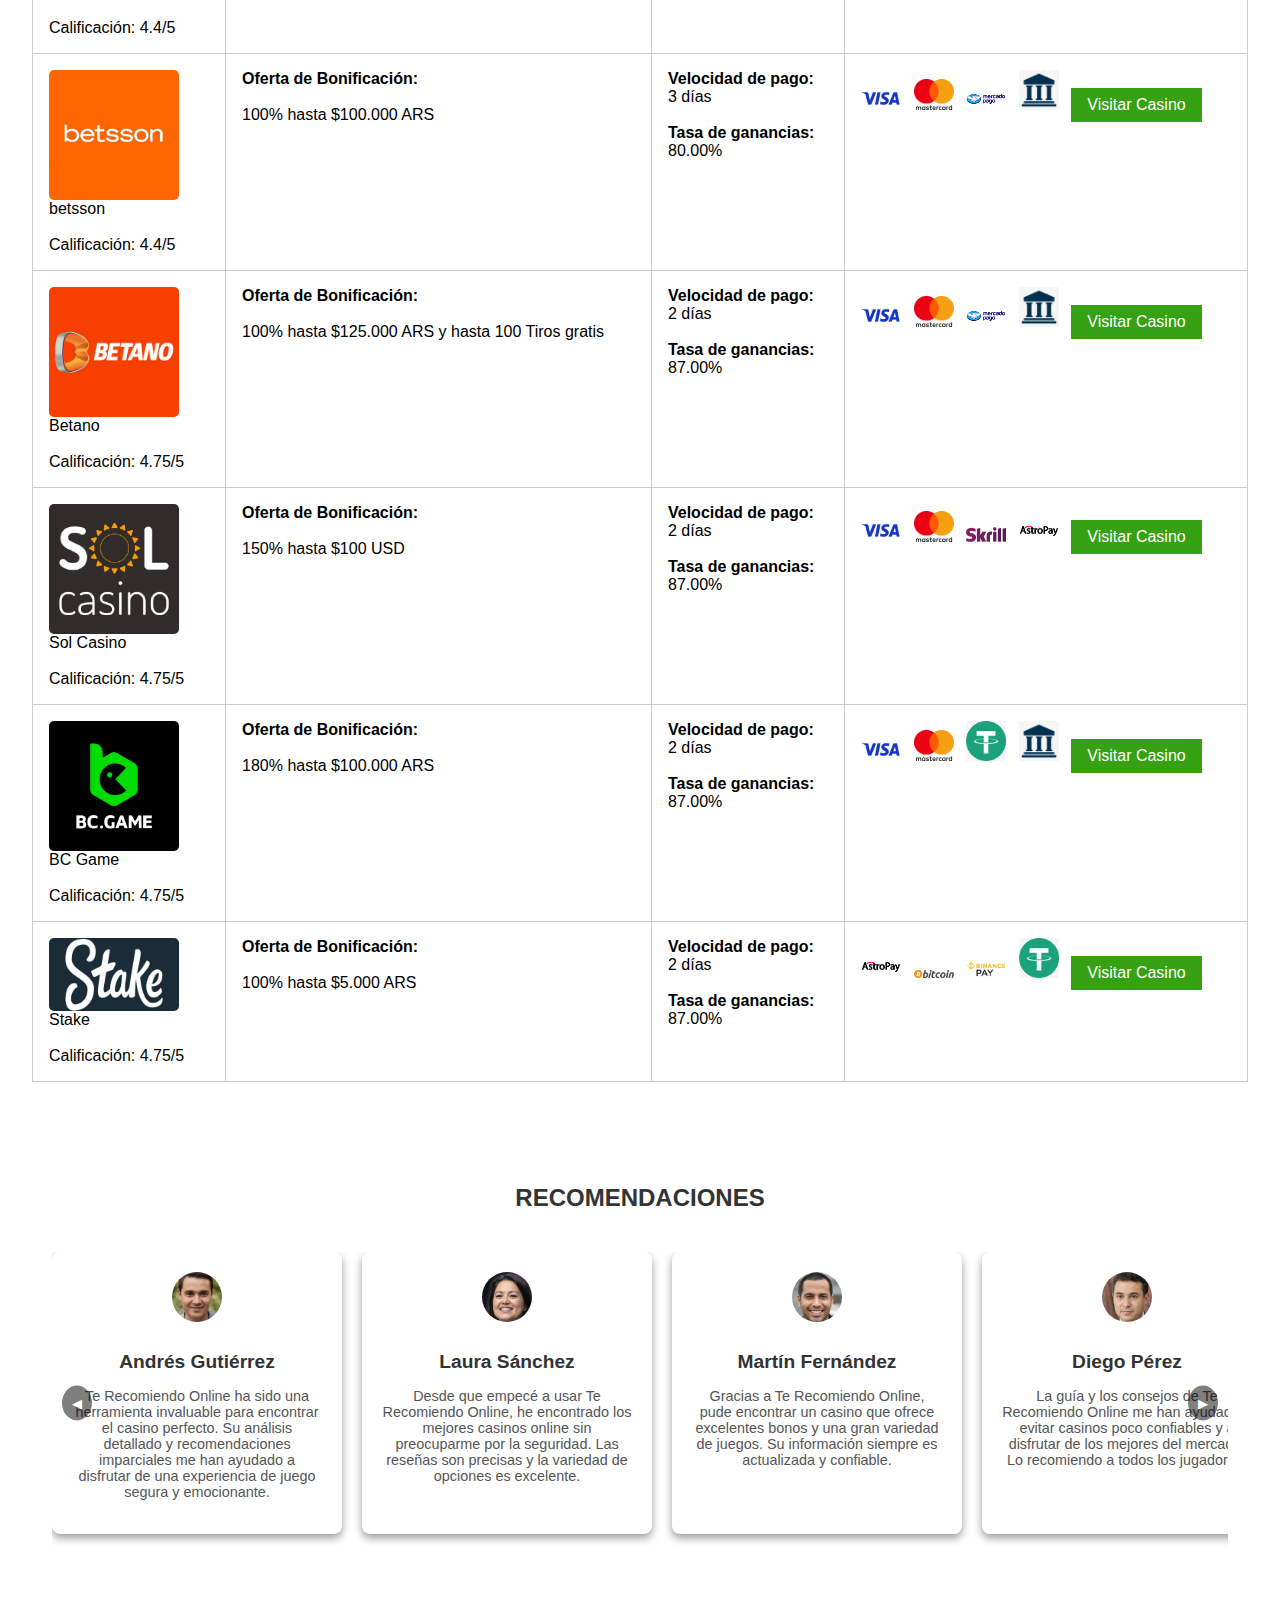
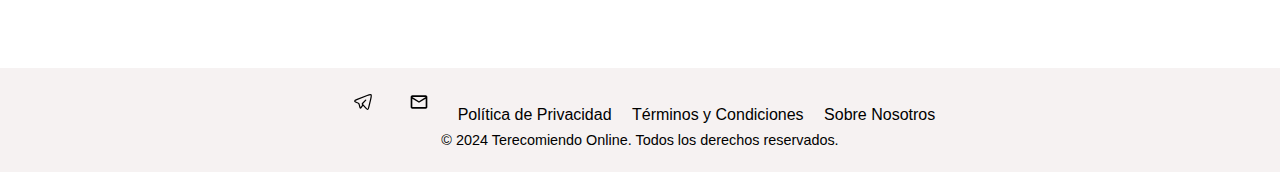
==== commit 7880da4b: "CommitChangeCsnoList" ====
--- a/index.html
+++ b/index.html
@@ -298,32 +298,7 @@
                             <a href="https://record.caba.betsson.bet.ar/_4Li_miPDtEPfeH1R4yNo9GNd7ZgqdRLk/1" target="_blank" class="boton">Visitar Casino</a>
                         </td>
                     </tr>
-                    <tr>
-                        <td>
-                            <a href="https://1wzlcz.life/?p=fjq9" target="_blank">
-                            <img src="./IMG/1win.webp" alt="Logo de Codere" class="logo-casino">
-                            </a>                     
-                            <div>1win</div><br>
-                            <div>Calificación: 4.4/5</div>
-                        </td>
-                        <td>
-                            <div id="oBText">Oferta de Bonificación:</div><br>
-                            <div>100% hasta $764.270 ARS</div>
-                        </td>
-                        <td>
-                            <div id="oBText">Velocidad de pago:</div>
-                            <span>2 días</span><br><br>
-                            <div id="oBText">Tasa de ganancias:</div>
-                                <span>80.00%</span>
-                        </td>
-                        <td>
-                            <img src="./IMG/VISA-Logo.png" alt="Visa" class="metodo-deposito">
-                            <img src="/IMG/Mastercard-logo.svg.png" alt="MasterCard" class="metodo-deposito">
-                            <img src="./IMG/Skrill_logo.svg.png" alt="Skrill" class="metodo-deposito">
-                            <img src="./IMG/mplogo.png" alt="Mercado pago" class="metodo-deposito">
-                            <a href="https://1wzlcz.life/?p=fjq9" target="_blank" class="boton">Visitar Casino</a>
-                        </td>
-                    </tr>
+                   
                     <tr>
                         <td>
                             <a href="https://gml-grp.com/C.ashx?btag=a_44361b_3280c_&affid=14740&siteid=44361&adid=3280&c=G-7JYGDJ4YCG" target="_blank">
